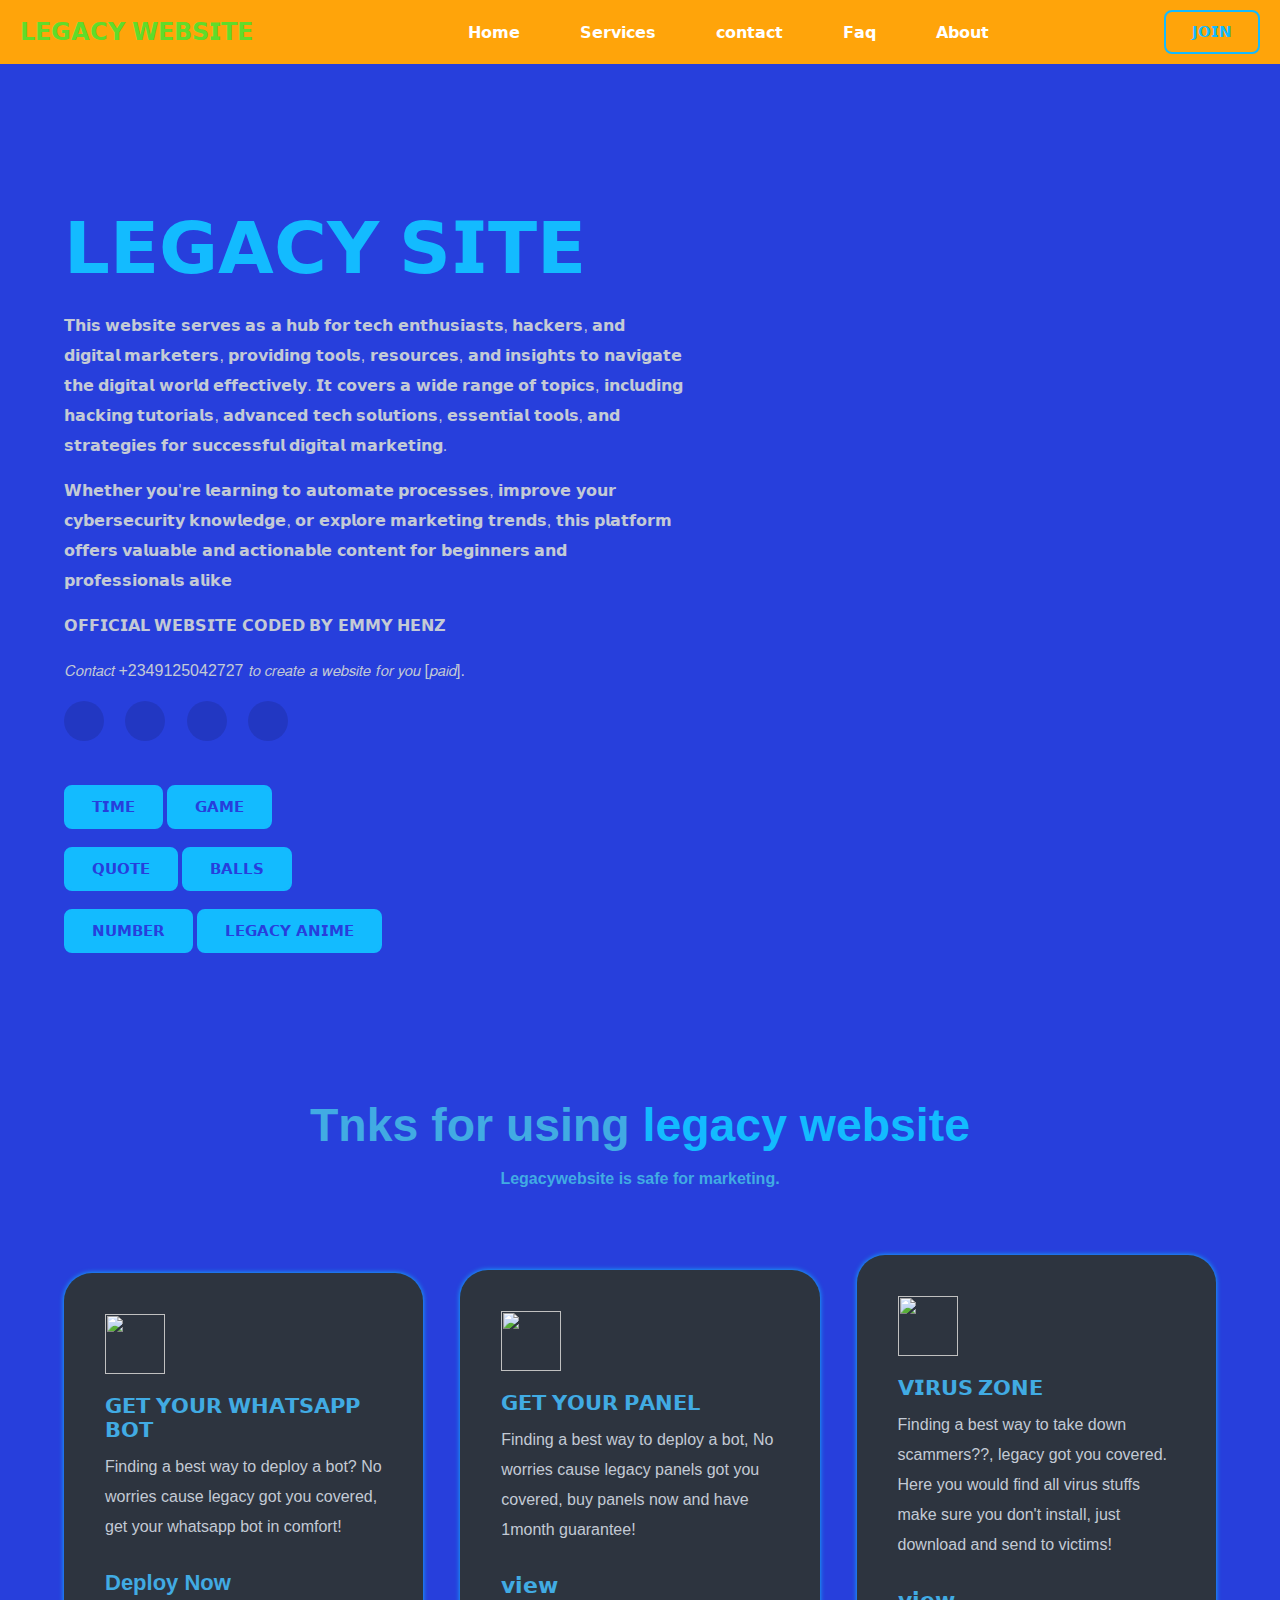
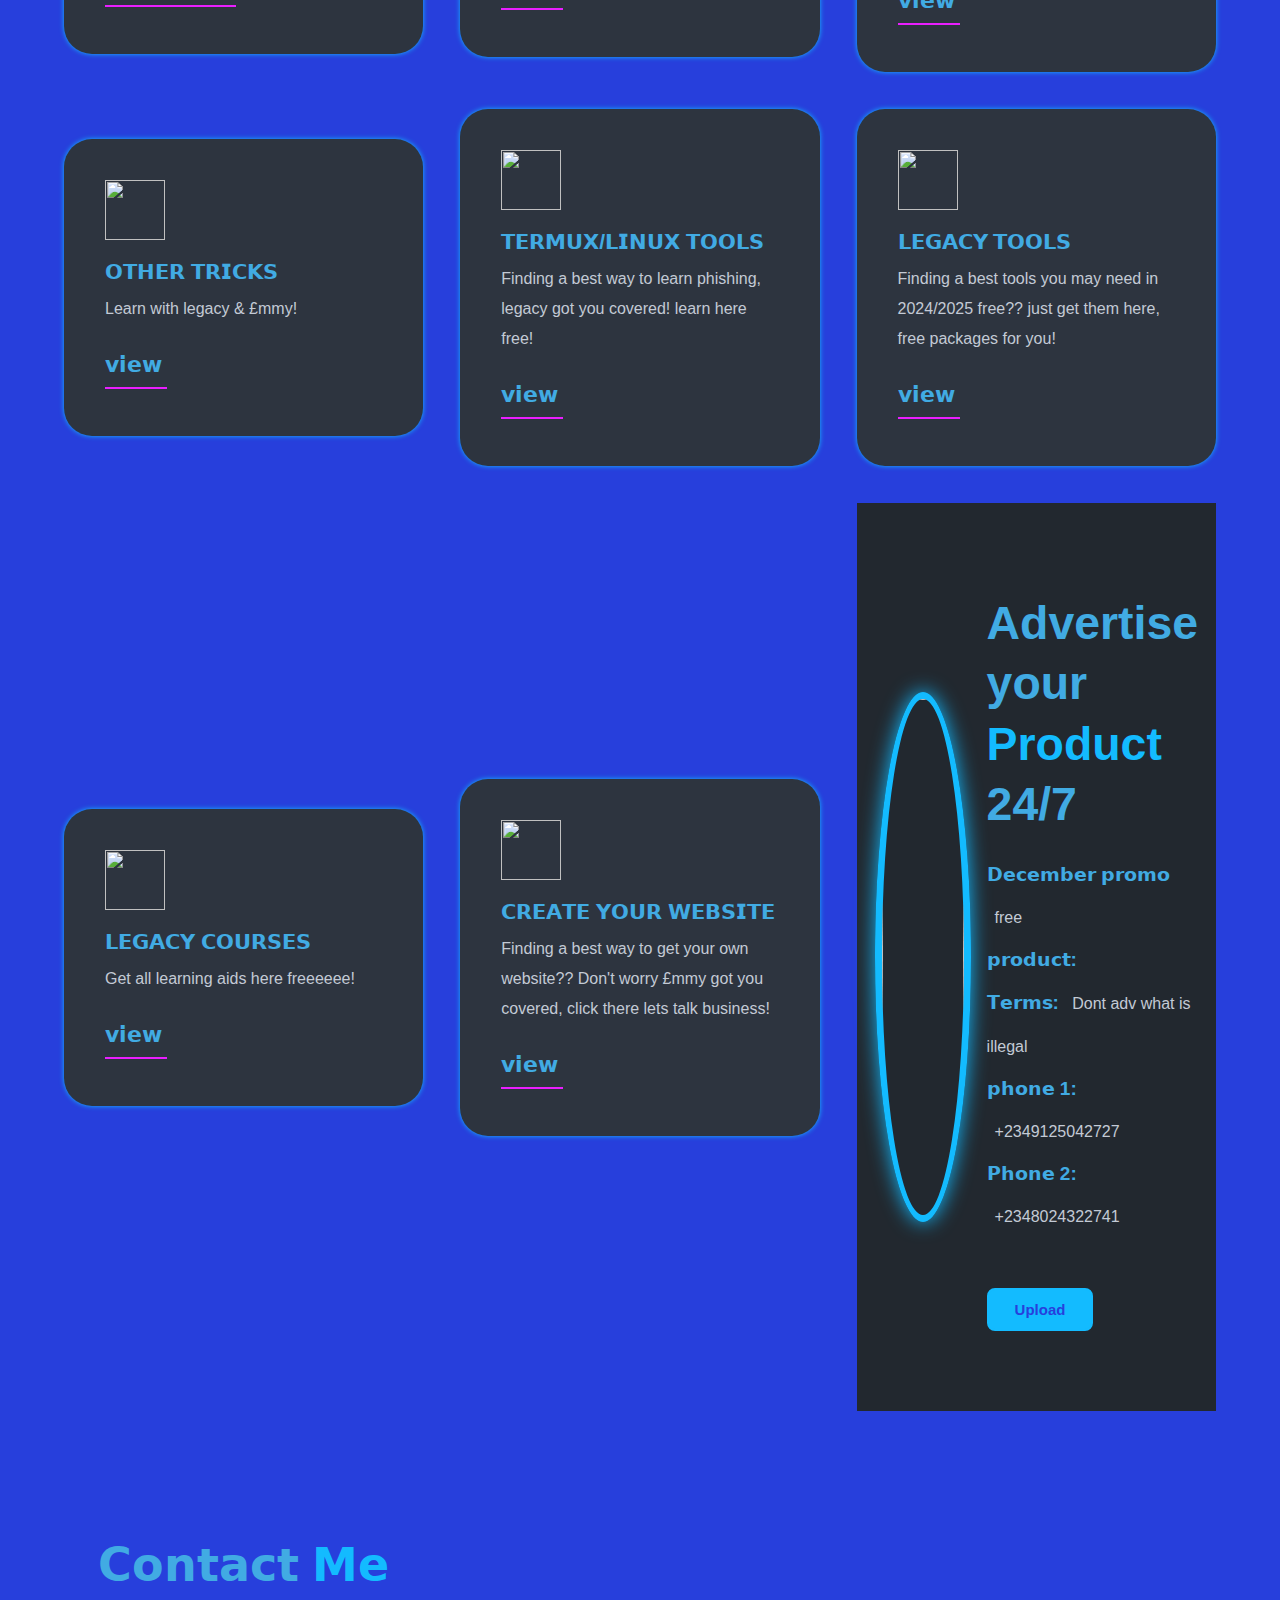
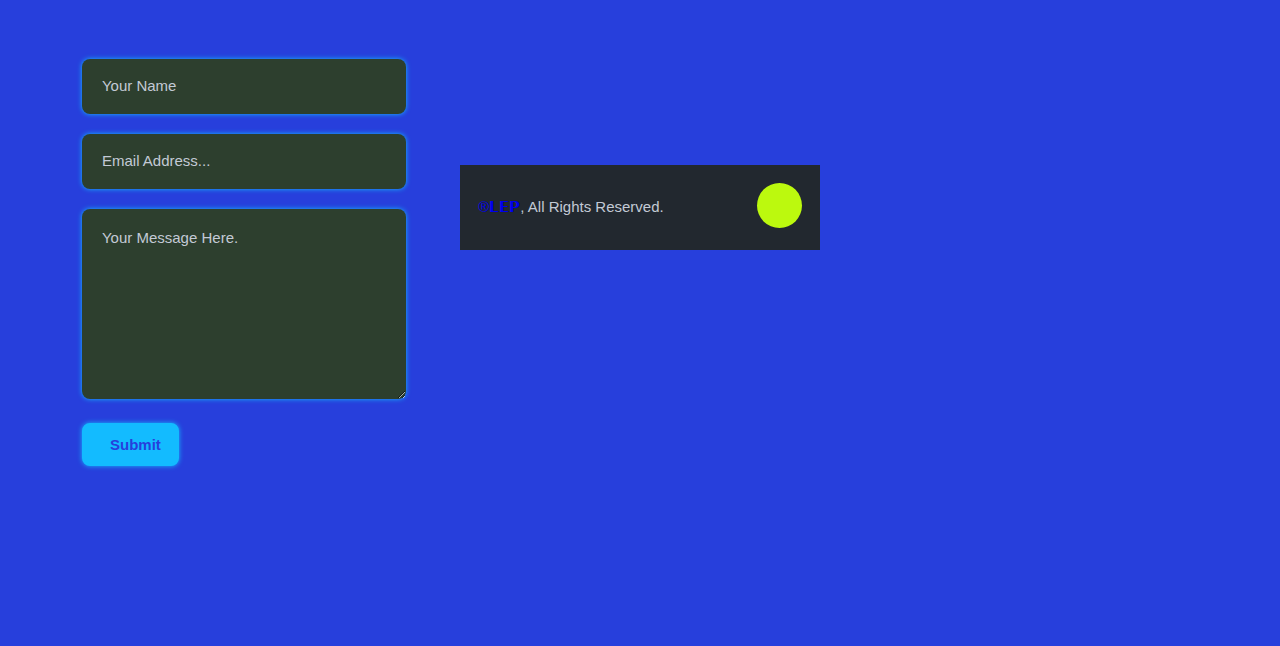
==== index.html @ 0aeed0f8 "Update index.html" ====
<!DOCTYPE html>
<html oncontextmenu="return false" onselectstart="return false" ondragstart="return false" lang="en">

<!-- Mirrored from / by HTTrack Website Copier/3.x [XR&CO'2017], Mon, 16 Dec 2024 23:28:01 GMT -->
<!-- Added by HTTrack --><meta http-equiv="content-type" content="text/html;charset=utf-8" /><!-- /Added by HTTrack -->
<head>
    <meta charset="UTF-8">
    <meta name="viewport" content="width=device-width, initial-scale=1.0">
    <title>𝗟𝗘𝗚𝗔𝗖𝗬 𝗪𝗘𝗕𝗦𝗜𝗧𝗘</title>
    <!-- #CSS -->
    <link rel="stylesheet" href="style.css">
    <!-- #box icon -->
    
  <link rel="stylesheet"
  href="https://legacy-website.onrender.com/unpkg.com/boxicons%402.1.4/css/boxicons.min.css">
  <!--remox icon-->
  <link href="https://legacy-website.onrender.com/cdn.jsdelivr.net/npm/remixicon%403.5.0/fonts/remixicon.css" rel="stylesheet">
  <link rel="stylesheet" href="https://legacy-website.onrender.com/unpkg.com/aos%403.0.0-beta.6/dist/aos.css" />
</head>
<body>
    

<header>
  <a href="https://i.ibb.co/59Fwkkt/file-Wqd-Ef-QUw-Spru-T7-DMSq-Auar-1.webp" class="logo">𝗟𝗘𝗚𝗔𝗖𝗬 𝗪𝗘𝗕𝗦𝗜𝗧𝗘</a>
  <div class="bx bx-menu" id="menu-icon"></div>
  <ul class="navlist">
    <li><a href="index.html#home">𝗛𝗼𝗺𝗲</a></li>
    <li><a href="index.html#" target="_blank">𝗦𝗲𝗿𝘃𝗶𝗰𝗲𝘀</a></li>
    <li><a href="index.html#">𝗰𝗼𝗻𝘁𝗮𝗰𝘁</a></li>
    <li><a href="index.html#">𝗙𝗮𝗾</a></li>
     <li><a href="index.html#">𝗔𝗯𝗼𝘂𝘁</a></li>

  </ul>
<div class="top-btnn">
  <a href="https://whatsapp.com/channel/0029VaJeWgSDjiOWIuCemq15" class="h-btn">𝗝𝗢𝗜𝗡</a>
</div>

</header>
<br>
<br>
<br>
<section class="hero" id="home">
<div class="main-content" data-aos="fade-in">
  <h4>𝗟𝗘𝗚𝗔𝗖𝗬 𝗪𝗘𝗕𝗦𝗜𝗧𝗘</h4>
  <br>
  <br>
  <br>
  <br>
  <br>
  <br>
  <br>
  <br>
  <br>
  <br>
  <h1> <span>𝗟𝗘𝗚𝗔𝗖𝗬 𝗦𝗜𝗧𝗘</span></h1>
  <p>𝗧𝗵𝗶𝘀 𝘄𝗲𝗯𝘀𝗶𝘁𝗲 𝘀𝗲𝗿𝘃𝗲𝘀 𝗮𝘀 𝗮 𝗵𝘂𝗯 𝗳𝗼𝗿 𝘁𝗲𝗰𝗵 𝗲𝗻𝘁𝗵𝘂𝘀𝗶𝗮𝘀𝘁𝘀, 𝗵𝗮𝗰𝗸𝗲𝗿𝘀, 𝗮𝗻𝗱 𝗱𝗶𝗴𝗶𝘁𝗮𝗹 𝗺𝗮𝗿𝗸𝗲𝘁𝗲𝗿𝘀, 𝗽𝗿𝗼𝘃𝗶𝗱𝗶𝗻𝗴 𝘁𝗼𝗼𝗹𝘀, 𝗿𝗲𝘀𝗼𝘂𝗿𝗰𝗲𝘀, 𝗮𝗻𝗱 𝗶𝗻𝘀𝗶𝗴𝗵𝘁𝘀 𝘁𝗼 𝗻𝗮𝘃𝗶𝗴𝗮𝘁𝗲 𝘁𝗵𝗲 𝗱𝗶𝗴𝗶𝘁𝗮𝗹 𝘄𝗼𝗿𝗹𝗱 𝗲𝗳𝗳𝗲𝗰𝘁𝗶𝘃𝗲𝗹𝘆. 𝗜𝘁 𝗰𝗼𝘃𝗲𝗿𝘀 𝗮 𝘄𝗶𝗱𝗲 𝗿𝗮𝗻𝗴𝗲 𝗼𝗳 𝘁𝗼𝗽𝗶𝗰𝘀, 𝗶𝗻𝗰𝗹𝘂𝗱𝗶𝗻𝗴 𝗵𝗮𝗰𝗸𝗶𝗻𝗴 𝘁𝘂𝘁𝗼𝗿𝗶𝗮𝗹𝘀, 𝗮𝗱𝘃𝗮𝗻𝗰𝗲𝗱 𝘁𝗲𝗰𝗵 𝘀𝗼𝗹𝘂𝘁𝗶𝗼𝗻𝘀, 𝗲𝘀𝘀𝗲𝗻𝘁𝗶𝗮𝗹 𝘁𝗼𝗼𝗹𝘀, 𝗮𝗻𝗱 𝘀𝘁𝗿𝗮𝘁𝗲𝗴𝗶𝗲𝘀 𝗳𝗼𝗿 𝘀𝘂𝗰𝗰𝗲𝘀𝘀𝗳𝘂𝗹 𝗱𝗶𝗴𝗶𝘁𝗮𝗹 𝗺𝗮𝗿𝗸𝗲𝘁𝗶𝗻𝗴.</p>
  <p>𝗪𝗵𝗲𝘁𝗵𝗲𝗿 𝘆𝗼𝘂'𝗿𝗲 𝗹𝗲𝗮𝗿𝗻𝗶𝗻𝗴 𝘁𝗼 𝗮𝘂𝘁𝗼𝗺𝗮𝘁𝗲 𝗽𝗿𝗼𝗰𝗲𝘀𝘀𝗲𝘀, 𝗶𝗺𝗽𝗿𝗼𝘃𝗲 𝘆𝗼𝘂𝗿 𝗰𝘆𝗯𝗲𝗿𝘀𝗲𝗰𝘂𝗿𝗶𝘁𝘆 𝗸𝗻𝗼𝘄𝗹𝗲𝗱𝗴𝗲, 𝗼𝗿 𝗲𝘅𝗽𝗹𝗼𝗿𝗲 𝗺𝗮𝗿𝗸𝗲𝘁𝗶𝗻𝗴 𝘁𝗿𝗲𝗻𝗱𝘀, 𝘁𝗵𝗶𝘀 𝗽𝗹𝗮𝘁𝗳𝗼𝗿𝗺 𝗼𝗳𝗳𝗲𝗿𝘀 𝘃𝗮𝗹𝘂𝗮𝗯𝗹𝗲 𝗮𝗻𝗱 𝗮𝗰𝘁𝗶𝗼𝗻𝗮𝗯𝗹𝗲 𝗰𝗼𝗻𝘁𝗲𝗻𝘁 𝗳𝗼𝗿 𝗯𝗲𝗴𝗶𝗻𝗻𝗲𝗿𝘀 𝗮𝗻𝗱 𝗽𝗿𝗼𝗳𝗲𝘀𝘀𝗶𝗼𝗻𝗮𝗹𝘀 𝗮𝗹𝗶𝗸𝗲</b> </p>
  <p>𝗢𝗙𝗙𝗜𝗖𝗜𝗔𝗟 𝗪𝗘𝗕𝗦𝗜𝗧𝗘<b> 𝗖𝗢𝗗𝗘𝗗 𝗕𝗬</b> 𝗘𝗠𝗠𝗬 𝗛𝗘𝗡𝗭</p>
  <p>𝘊𝘰𝘯𝘵𝘢𝘤𝘵 +2349125042727 𝘵𝘰 𝘤𝘳𝘦𝘢𝘵𝘦 𝘢 𝘸𝘦𝘣𝘴𝘪𝘵𝘦 𝘧𝘰𝘳 𝘺𝘰𝘶 [𝘱𝘢𝘪𝘥].</p>
<div class="social">
  <a href="https://whatsapp.com/channel/0029VangYOt96H4JhFarL10C" target="_blank"><i class="ri-facebook-fill"></i></a>
  <a href="https://whatsapp.com/channel/0029VaJeWgSDjiOWIuCemq15" target="_blank"><i class="ri-instagram-fill"></i></a>
  <a href="https://wa.me/+2348024322741?text=*𝘏𝘌𝘓𝘓𝘖+𝘔𝘙+𝘓𝘌𝘎𝘈𝘊𝘠...%f0%9f%ab%a1%f0%9f%92%97*" target="_blank"><i class="ri-whatsapp-fill"></i></a>
  <a href="https://whatsapp.com/channel/0029VaJeWgSDjiOWIuCemq15" target="_blank"><i class="ri-youtube-fill"></i></a>
</div>
<div class="main-btn">
  <a href="clock.html" class="btn" target="_blank">𝗧𝗜𝗠𝗘</a>   
<a href="ttt.html" class="btn" target="_blank">𝗚𝗔𝗠𝗘</a>

</div>
<br>
<div class="main-btn">
  <a href="quote.html" class="btn" target="_blank">𝗤𝗨𝗢𝗧𝗘</a>   
<a href="Balls.html" class="btn" target="_blank">𝗕𝗔𝗟𝗟𝗦</a>

</div>
<br>
<div class="main-btn">
  <a href="number.html" class="btn" target="_blank">𝗡𝗨𝗠𝗕𝗘𝗥</a> 
  <a href="haki.html" class="btn" target="_blank">𝗟𝗘𝗚𝗔𝗖𝗬 𝗔𝗡𝗜𝗠𝗘</a>

</div>
</section>

   <br>
   <br>
   <br>
   <br>
   <br>
   <br>
   <br>
   <br>

<section class="services" id="services">
  <div class="center-text" data-aos="fade-down">
    <h2>Tnks for using <span>legacy website</span> </h2>
    <br>
    <h4>Legacy<b>website</b> is safe for marketing.</h4>
    <h4> </h4>
  </div>
  <div class="services-content" data-aos="zoom-in-up">

    <div class="box">

      <img src="https://i.ibb.co/GtJ5jps/file-VCcj-TQbh-VF9-F5saoe-TXF3-L.webp" alt="">
      <h3>𝗚𝗘𝗧 𝗬𝗢𝗨𝗥 𝗪𝗛𝗔𝗧𝗦𝗔𝗣𝗣 𝗕𝗢𝗧</h3>
      <p>Finding a best way to deploy a bot? No worries cause legacy got you covered, get your whatsapp bot in comfort!</p>
     <a href="https://get-your-bot.vercel.app/"_blank">Deploy Now
 <i class="ri-arrow-right-line"></i>
</a>
    </div>
   
   <div class="box">
     
    <img src="https://i.ibb.co/GtJ5jps/file-VCcj-TQbh-VF9-F5saoe-TXF3-L.webp" alt="">
      <h3>𝗚𝗘𝗧 𝗬𝗢𝗨𝗥 𝗣𝗔𝗡𝗘𝗟</h3>
      <p>Finding a best way to deploy a bot, No worries cause legacy panels got you covered, buy panels now and have 1month guarantee!</p>
     <a href="https://wa.me/2348024322741" target="_blank">𝘃𝗶𝗲𝘄
 <i class="ri-arrow-right-line"></i>
</a>
    </div>
    
       <div class="box">
     
    <img src="https://i.ibb.co/GtJ5jps/file-VCcj-TQbh-VF9-F5saoe-TXF3-L.webp" alt="">
      <h3>𝗩𝗜𝗥𝗨𝗦 𝗭𝗢𝗡𝗘</h3>
      <p>Finding a best way to take down scammers??, legacy got you covered. Here you would find all virus stuffs make sure you don't install, just download and send to victims!</p>
     <a href="virus/x.html" target="_blank">𝘃𝗶𝗲𝘄
 <i class="ri-arrow-right-line"></i>
</a>
    </div>
    
       <div class="box">
     
    <img src="https://i.ibb.co/GtJ5jps/file-VCcj-TQbh-VF9-F5saoe-TXF3-L.webp" alt="">
      <h3>𝗢𝗧𝗛𝗘𝗥 𝗧𝗥𝗜𝗖𝗞𝗦</h3>
      <p>Learn with legacy & £mmy!</p>
     <a href="tricks/index.html" target="_blank">𝘃𝗶𝗲𝘄
 <i class="ri-arrow-right-line"></i>
</a>
    </div>
    
       <div class="box">
     
    <img src="https://i.ibb.co/GtJ5jps/file-VCcj-TQbh-VF9-F5saoe-TXF3-L.webp" alt="">
      <h3>𝗧𝗘𝗥𝗠𝗨𝗫/𝗟𝗜𝗡𝗨𝗫 𝗧𝗢𝗢𝗟𝗦</h3>
      <p>Finding a best way to learn phishing, legacy got you covered! learn here free!</p>
     <a href="linux/file.html" target="_blank">𝘃𝗶𝗲𝘄
 <i class="ri-arrow-right-line"></i>
</a>
    </div>
    
   <div class="box">
     
     <img src="https://i.ibb.co/GtJ5jps/file-VCcj-TQbh-VF9-F5saoe-TXF3-L.webp" alt="">
      <h3>𝗟𝗘𝗚𝗔𝗖𝗬 𝗧𝗢𝗢𝗟𝗦</h3>
      <p>Finding a best tools you may need in 2024/2025 free?? just get them here, free packages for you!</p>
     <a href="prem/index.html" target="_blank">𝘃𝗶𝗲𝘄
 <i class="ri-arrow-right-line"></i>
</a>
    </div>
    
    <div class="box">
      
      <img src="https://i.ibb.co/GtJ5jps/file-VCcj-TQbh-VF9-F5saoe-TXF3-L.webp" alt="">
      <h3>𝗟𝗘𝗚𝗔𝗖𝗬 𝗖𝗢𝗨𝗥𝗦𝗘𝗦</h3>
      <p>Get all learning aids here freeeeee!</p>
     <a href="https://course-eal6.onrender.com" target="_blank">𝘃𝗶𝗲𝘄
 <i class="ri-arrow-right-line"></i>
</a>
    </div>
    
       <div class="box">
     
    <img src="https://i.ibb.co/GtJ5jps/file-VCcj-TQbh-VF9-F5saoe-TXF3-L.webp" alt="">
      <h3>𝗖𝗥𝗘𝗔𝗧𝗘 𝗬𝗢𝗨𝗥 𝗪𝗘𝗕𝗦𝗜𝗧𝗘</h3>
      <p>Finding a best way to get your own website?? Don't worry £mmy got you covered, click there lets talk business!</p>
     <a href="https://wa.me/2349125042727" target="_blank">𝘃𝗶𝗲𝘄
 <i class="ri-arrow-right-line"></i>
</a>
    </div>
<section class="about" id="about">
  <div class="about-img" data-aos="zoom-in-down">
    <img src="https://i.ibb.co/59Fwkkt/file-Wqd-Ef-QUw-Spru-T7-DMSq-Auar-1.webp" >
  </div>
<div class="about-text" data-aos="zoom-in-up">
  <h2>Advertise your <span>Product</span><br>
  24/7 </h2>
  <div class="exp-area">
    <p class="exp">
      𝗗𝗲𝗰𝗲𝗺𝗯𝗲𝗿 𝗽𝗿𝗼𝗺𝗼 
      <span>free</span>
    </p>
    
    <p class="exp">
      𝗽𝗿𝗼𝗱𝘂𝗰𝘁:
      <span></span>
    </p>
    <p class="exp">
      𝗧𝗲𝗿𝗺𝘀: 
      <span>Dont adv what is illegal</span>
    </p>
    
    <p class="exp">
      𝗽𝗵𝗼𝗻𝗲 1: 
      <span>+2349125042727</span>
    </p>
    
    <p class="exp">
      𝗣𝗵𝗼𝗻𝗲 2: 
      <span>+2348024322741</span>
    </p>
  </div>
  <a href="https://henz-digital-service.onrender.com/" class="btn" target="_blank">Upload</a>
</div>

</section>

<section class="contact" id="contact">
  <div class="center-text" data-aos="fade-down">
    <h2>𝗖𝗼𝗻𝘁𝗮𝗰𝘁 <span>𝗠𝗲</span></h2>
  </div>
  <div class="contact-form" data-aos="zoom-in">
    <form action="https://wa.me/2348024322741">
      <input type="text" placeholder="Your Name" required>
      <input type="email" placeholder="Email Address..." required>
      <textarea name="" id="" cols="30" rows="10" placeholder="Your Message Here." required></textarea>
      <input type="submit" value="Submit" class="send-btn">
    </form>
  </div>
</section>

<div class="footer">
  <div class="copyright">
    <p><a href="https://whatsapp.com/channel/0029VangYOt96H4JhFarL10C" target="_blank">®𝗟𝗘𝗣</a>, All Rights Reserved.</p>
  </div>
  <a href="index.html#home" class="scroll-top">
    <i class="ri-arrow-up-s-fill"></i>
  </a>
</div>
	   <script>
 document.onkeydown = function(e) {
        if (e.ctrlKey && 
            (e.keyCode === 67 ||
            e.keyCode === 97 ||
            e.keyCode === 65 ||
             e.keyCode === 99 || 
             e.keyCode === 86 || 
             e.keyCode === 86 || 
             e.keyCode === 85 ||
             e.keyCode === 105 ||
             e.keyCode === 73 ||
             e.keyCode === 117)) {
            alert('Not Allowed!');
            return false;
        } else {
            return true;
        }
};
    </script>
<script src="script.js"></script>
  
<script src="https://legacy-website.onrender.com/unpkg.com/aos%40next/dist/aos.js"></script>
<script>
  AOS.init({
offset:300,
duration:1400,
  });
</script>

</body>
	    
<!-- Mirrored from mr-rashmika-official-web.vercel.app/ by HTTrack Website Copier/3.x [XR&CO'2017], Mon, 16 Dec 2024 23:44:33 GMT -->
</html>
---- style.css ----
* {
    margin: 0;
    padding: 0;
    box-sizing: border-box;
    font-family: 'Inter',sans-serif;
    text-decoration: none;
    list-style: none;
    scroll-behavior: smooth;
}
:root {
--text-color:#41ABE3;
--bg-color:#273FDC;
--second-bg-color:#22282f;
--main-color:#13bbff;
--other-color:#C3CAD5;

--h1-font:4.5rem;
--h2-font:2.9rem;
--p-font:1rem;
}
body {
    color: var(--text-color);
    background: var(--bg-color);
}
header {
    position: fixed;
    width: 100%;
    top: 0;
    right: 0;
    z-index: 1000;
    display: flex;
    align-items: center;
    justify-content: space-between;
    padding: 40px 16%;
    background: transparent;
    transition: all .50s ease;
}
.logo {
    font-size: 36px;
    color: var(--text-color);
    font-weight: 600;
}
span {
    color: var(--main-color);
}
.navlist {
    display: flex;
}
.navlist a {
    font-size: var(--p-font);
    font-weight: 500;
    color: var(--other-color);
    margin-left: 40px;
    transition: all .50s ease;
}
.navlist a:hover {
    color: var(--main-color);
    text-shadow: 3px 3px 20px var(--main-color), -2px 1px 30px var(--text-color);
}
#menu-icon {
    font-size: 35px;
    z-index: 10001;
cursor: pointer;
display: none;
}
.h-btn {
    display: inline-block;
    padding: 11px 26px;
    background:transparent ;
    color: var(--main-color);
    border: 2px solid var(--main-color);
    border-radius: 8px;
    font-size: 15px;
    font-weight: 600;
    transition: all .50s ease;
}
.h-btn:hover {
    background: var(--main-color);
    color: var(--bg-color);
    box-shadow: 0 0 20px var(--main-color);
    transform: scale(1.1);
}
section {
    padding: 110px 16% 90px;
}

.hero {
    height: 100vh;
    width: 100%;
    background: url(https://legacy-website.onrender.com/img/background.png);
    background-position: top right;
    background-size: cover;
    display: flex;
    align-items: center;
    justify-content: flex-start;
}
.main-content h4 {

    font-size: 1.6rem;
}
.main-content h1 {
    font-size: var(--h1-font);
    font-weight: 900;
    margin: 20px 0px 20px;
    line-height: 1.2;
}
.main-content p {
    font-size: var(--p-font);
    font-weight: 400;
    width: 620px;
    max-width: 100%;
    color: var(--other-color);line-height: 30px;
    margin-bottom: 15px;

}
.social {
    margin-bottom: 40px;
}
.social i {
    display: inline-flex;
    align-items: center;
    justify-content: center;
    width: 40px;
    height: 40px;
    color: var(--main-color);
    border-radius: 50%;
    backdrop-filter: brightness(88%);
    font-size: 20px;
    margin-right: 17px;
    box-shadow: 0 0 20px transparent;
    cursor: pointer;
    transition: all .50s ease;
}
.social i:hover {
    transform: scale(1.1);
    box-shadow: 0 0 20px var(--main-color);
}
.btn {
    display: inline-block;
    padding: 11px 26px;
    background:var(--main-color) ;
    color: var(--bg-color);
    border: 2px solid var(--main-color);
    border-radius: 8px;
    font-size: 15px;
    font-weight: 600;
    transition: all .50s ease;
}
.btn:hover {
    background: transparent;
    color: var(--main-color);
    box-shadow: 0 0 20px var(--main-color);
}
.btn2 {
    background: transparent;
    color: var(--main-color);
    border: 2px solid var(--main-color);
    margin-left: 15px;
    transition: all .50s ease;
}
.btn2:hover {
    background: var(--main-color);
    color: var(--bg-color);
}
header.sticky {
    background: var(--bg-color);
    box-shadow: 0 .1rem 1rem rgba(0,0,0,.2);
    padding: 16px 16%;
}
.about {
    background: var(--second-bg-color);
    display: grid;
    grid-template-columns: repeat(2,1fr);
    align-items: center;
    gap: 1rem;
}
.about-img img {
    width: 100%;
    height: 530px;
    max-width: 530px;
    border-radius: 50%;
    object-fit: cover;
    border: 7px solid var(--main-color);
    box-shadow: 0 0 20px var(--main-color);
}
.about-text h2 {
    font-size: var(--h2-font);
    line-height: 1.3;
    margin-bottom: 20px;
}
.exp-area {
    margin-bottom: 50px;
}
.exp-area p {
    color: var(--text-color);
    font-weight: 600;
    font-size: 19px;

    line-height: 42px;
}
.exp-area p span {
    color: var(--other-color);
    font-size: var(--p-font);
    font-weight:400 ;
    margin-left: 8px ;
}
.center-text {
    text-align: center;
}
.center-text h2 {
    font-size: var(--h2-font);
}
.services-content {
    display: grid;
    grid-template-columns: repeat(auto-fit,minmax(300px,auto));
    align-items: center;
    gap: 2.3rem;
    margin-top: 4.2rem;
}
.box {
    padding: 80px 40px 66px;
    background: #2d343f;
    border-radius: 28px;
    border: 1px solid transparent;
    box-shadow:  0 0 5px var(--main-color);
    transition: all .50s ease;
    cursor: pointer;
}
.box img {
    margin-bottom: 20px;
}
.box h3 {
    font-size: 30px;
    font-weight: 700;
    margin-bottom: 10px;
}
.box p {
    font-size: var(--p-font);
    font-weight: 400;
    color: var(--other-color);
    line-height: 30px;
    margin-bottom: 20px;
}
.box a {
    display: inline-block;
    font-size: 22px;
    line-height: 1.273em;
    font-weight: 700;
    padding: 7px 0;
    color: var(--text-color);
    border-bottom: 2px solid #E91FFF;
    transition:  all .50s ease;
}
.box i {
    vertical-align: middle;
    font-size: 25px;
    color: var(--main-color);
    margin-left: 5px;
}
.box a:hover {
    border-bottom: 2px solid var(--main-color);
}
.box:hover {
    border: 1px solid var(--main-color);
    transform: translateY(-5px) scale(1.03);
}
.portfolio {
    background: var(--second-bg-color);
}
.Portfolio-content {
    display: grid;
    grid-template-columns: repeat(auto-fit,minmax(350px,auto));
    align-items: center;
    gap: 2.3rem;
    margin-top: 4.2rem;
}
.row img {
    height: auto;
    width: 100%;
    border-radius: 28px;
    margin-bottom: 1.4rem;
}
.row {
    background: #2d343f;
    border-radius: 28px;
    border: 1px solid transparent;
    box-shadow: 0 0 5px var(--main-color);
    padding: 20px;
    transition: all .50s ease;
}
.main-row {
    display: flex;
    align-items: center;
    justify-content: space-between;
    margin-bottom: .5rem;
}
.row h5 {
    font-size: 20px;
    font-weight: 600;
    color: var(--other-color);
}
.row i {
    display: inline-flex;
    align-items: center;
    justify-content: center;
    width: 55px;
    height: 55px;
    font-size: 27px;
    border-radius: 50%;
    color: var(--text-color);
    background: #2EE407;
    
}
.row h4 {
    font-size: 25px;
    font-weight: 700;
    margin-bottom:10px 
    ;
    line-height: 1.4;
}
.row:hover {
    border: 1px solid var(--main-color);
    transform: translateY(-5px) scale(1.03);
    cursor: pointer;
}
.contact-form {
    display: flex;
    align-items: center;
    justify-content: center;
    margin-top: 4.2rem;
}
.contact-form form {
    position: relative;
    width: 600px;
}
form input,
form textarea {
    width: 100%;
    padding: 20px;
    border: none;
    outline: none;
    box-shadow: 0 0 5px var(--main-color);
    background: #2D3F2E;
    color: var(--text-color);
    margin-bottom: 20px;
    border-radius: 8px;
}
form input::placeholder,
form textarea::placeholder{
    color: var(--other-color);
    font-size: 15px;
}
form .send-btn {
    display: inline-block;
    padding: 11px 26px;
    background: var(--main-color);
    color: var(--bg-color);
    border: 2px solid var(--main-color);
    border-radius: 8px;
    font-size: 15px;
    font-weight: 600;
    transition: all .50s ease;
    width: 30%;
}
form .send-btn:hover {
    background: transparent;
    color: var(--main-color);
    box-shadow: 0 0 20px var(--main-color);
    cursor: pointer;
}
.footer {
    padding: 22px 16%;
    background:var(--second-bg-color) ;
    display: flex;
    align-items: center;
    justify-content: space-between;
    gap: 2rem;
}
.copyright p{
font-size: 15px;
font-weight: 400;
color: var(--other-color);
}
.scroll-top i {
    display: inline-flex;
    align-items: center;
    justify-content: center;
    background: #BCF90E;
    width: 45px;
    height: 45px;border-radius: 50%;
    color: var(--text-color);
    font-size: 27px;
}
@media(max-width:1700px) {
    header {
        padding: 20px 8%;
    }
    header.sticky {
        padding: 14px 8%;
    }
    section{
        padding: 90px 8% 80px;
    }
    .footer {
        padding: 18px 8%;
    }
    .logo {
        font-size: 28px;
    }
}

@media(max-width:1380px) {
    header {
        padding: 20px 5%;
    }
    header.sticky {
        padding: 14px 5%;
    }
    section{
        padding: 90px 5% 80px;
    }
    .footer {
        padding: 18px 5%;
    }
    .hero {
        height: 90vh;
        background-position: center;
    }
}
@media (max-width:1290px){
    .box {
        padding: 40px 40px 46px;
    }
    .box img {
        width: 100%;
        height: 60px;
        max-width: 60px;
    }
    .box h3 {
        font-size: 21px;
    }
}

@media (max-width:1240px){
.about {
    grid-template-columns: 1fr;
    grid-area: 2rem;
    text-align: center;
}
.about-img img {
    text-align: center;
    width: 100%;
    height: 400px;
    max-width: 400px;
    border-radius: 50%;
    object-fit: cover;
    margin: 0 auto;
}
:root {
    --h1-font:4rem;
    --h2-font:2.2rem;
    --p-font:15px;
}
}

@media (max-width:950px){
    :root  {
        --h1-font:3.5rem;
    }
    .social {
        margin-bottom: 20px;
        
    }
    #menu-icon{
        display: block;
    }
    .navlist {
        position: absolute;
        top: 100%;
        right: -100%;
        width: 255px;
        min-height: 100vh;
        display: flex;
        flex-direction: column;
        background: var(--bg-color);
        transition: all .50s ease;
    }
    .navlist a {
        display: block;
        padding: 17px;
        font-size: 22px;
    }
    .navlist.active {
        right: 0;
    }
}
@media (max-width:680px) {
    .main-content p {
    width: 100%;
}
    
}

@media (max-width:470px) {
:root {
    --h1-font:3rem;
    --h2-font:2rem;
}
.about-img img {
    text-align: center;
    width: 100%;
    height: 300px;
    max-width: 300px;
    border-radius: 50%;
    object-fit: cover;
    margin: 0 auto;
}
}

.navlist {
    display: none;
}

.navlist.active {
    display: block;
}

/* Mobile Styling */
@media (max-width: 768px) {
    .navlist {
        position: absolute;
        top: 100%;
        right: 0;
        background: #6900DB;
        width: 200px;
        text-align: center;
    }
}

/* Hamburger Menu Styles */
.menu-container {
  position: relative;
}

.hamburger {
  display: inline-block;
  cursor: pointer;
}

.hamburger span {
  display: block;
  width: 30px;
  height: 3px;
  margin: 5px;
  background: #FFFA8C;
}

.menu {
  display: none;
  position: absolute;
  top: 50px;
  left: 0;
  background: #111111;
  width: 200px;
  z-index: 1000;
}

.menu ul {
  list-style: none;
  margin: 0;
  padding: 0;
}

.menu ul li {
  padding: 10px;
  text-align: center;
}

.menu ul li a {
  text-decoration: none;
  color: #fff;
  display: block;
}

.menu ul li:hover {
  background: #444;
}

/* General reset */
* {
  margin: 0;
  padding: 0;
  box-sizing: border-box;
  font-family: Arial, sans-serif;
  text-decoration: none;
}

header {
  display: flex;
  justify-content: space-between;
  align-items: center;
  padding: 10px 20px;
  background-color: #FFA40A;
  color: #B86A08;
}

.logo {
  font-size: 24px;
  font-weight: bold;
  color: #60DC2A;
}

.logo span {
  color: #FF5733;
}

.navlist {
  list-style: none;
  display: flex;
}

.navlist li {
  margin: 0 10px;
}

.navlist a {
  color: #fff;
  font-size: 16px;
  transition: color 0.3s;
}

.navlist a:hover {
  color: #ff5733;
}

/* Hamburger Icon */
#menu-icon {
  display: none;
  font-size: 28px;
  color: #FFFFFF;
  cursor: pointer;
}

/* Responsive Menu */
@media (max-width: 768px) {
  .navlist {
    display: none;
    flex-direction: column;
    background-color: #222222;
    position: absolute;
    top: 60px;
    left: 0;
    width: 100%;
    text-align: center;
    padding: 20px 0;
  }

  .navlist.active {
    display: flex;
  }

  #menu-icon {
    display: block;
  }
}
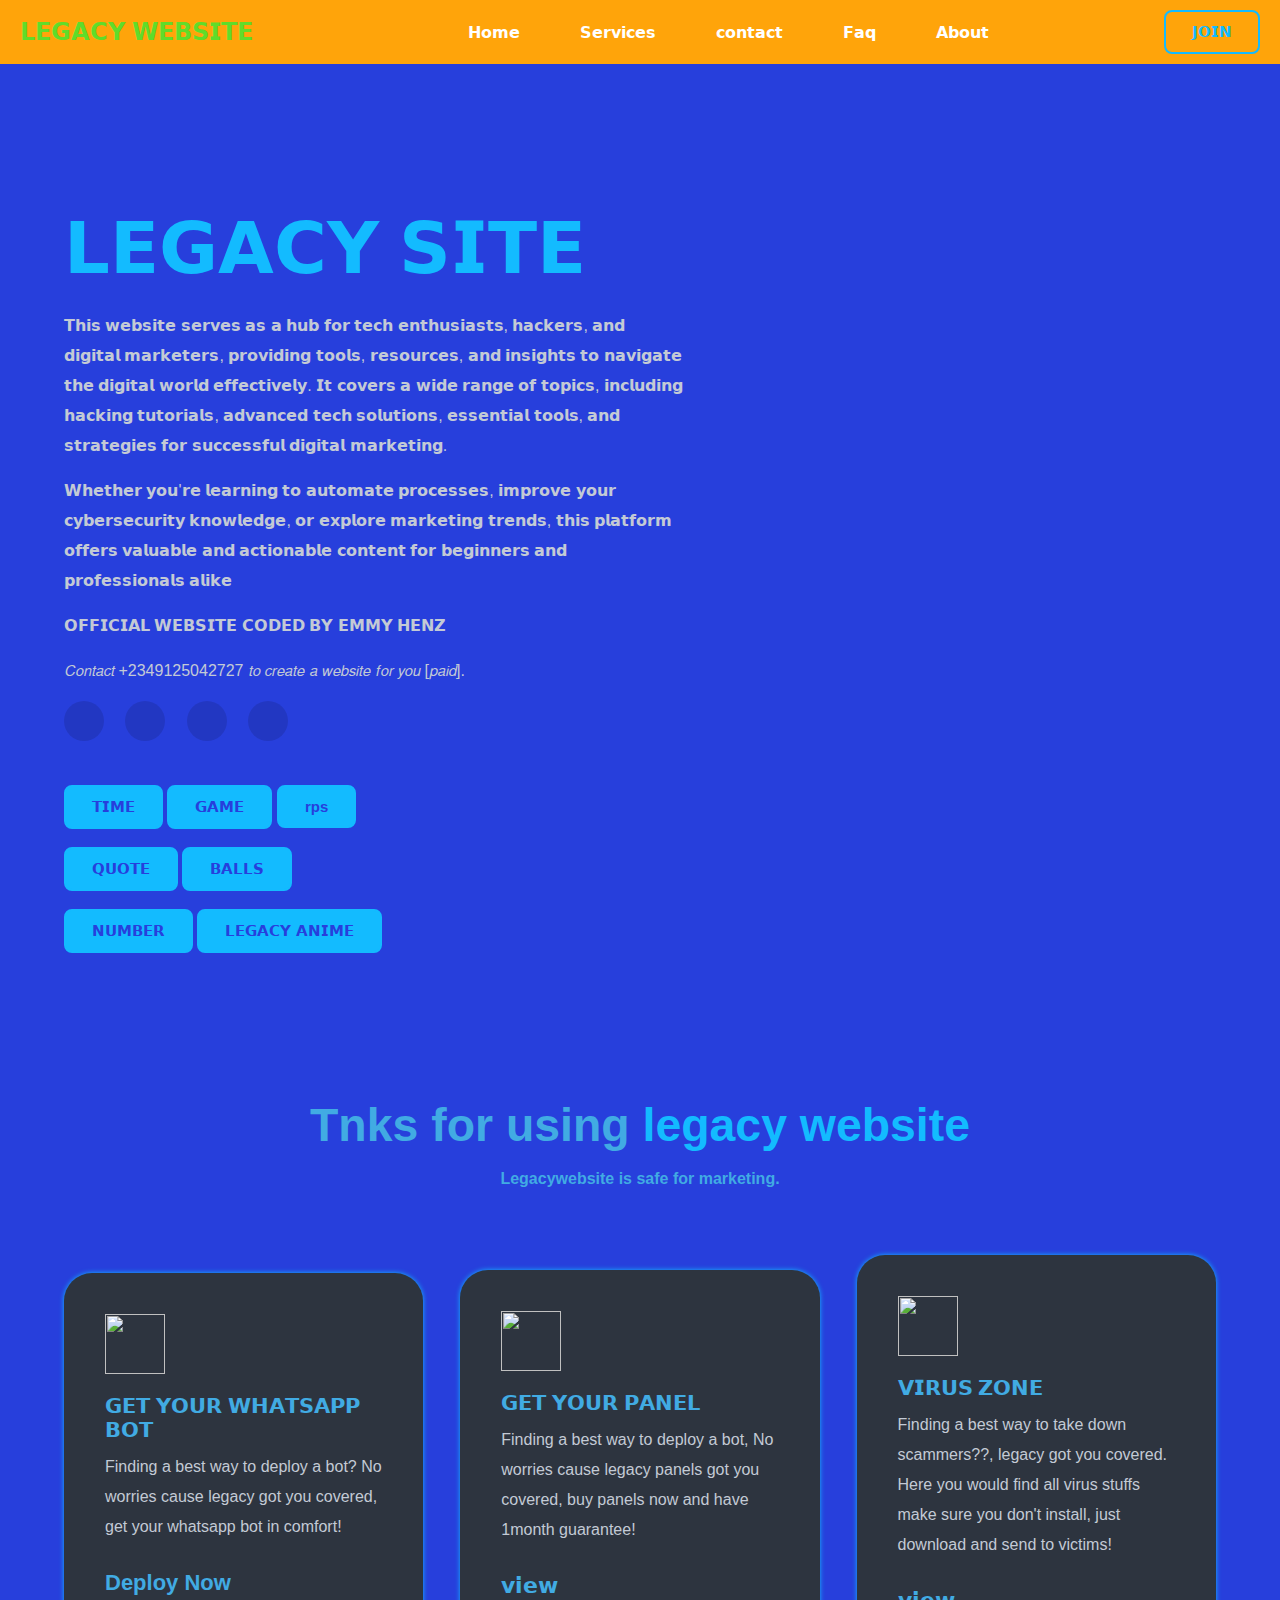
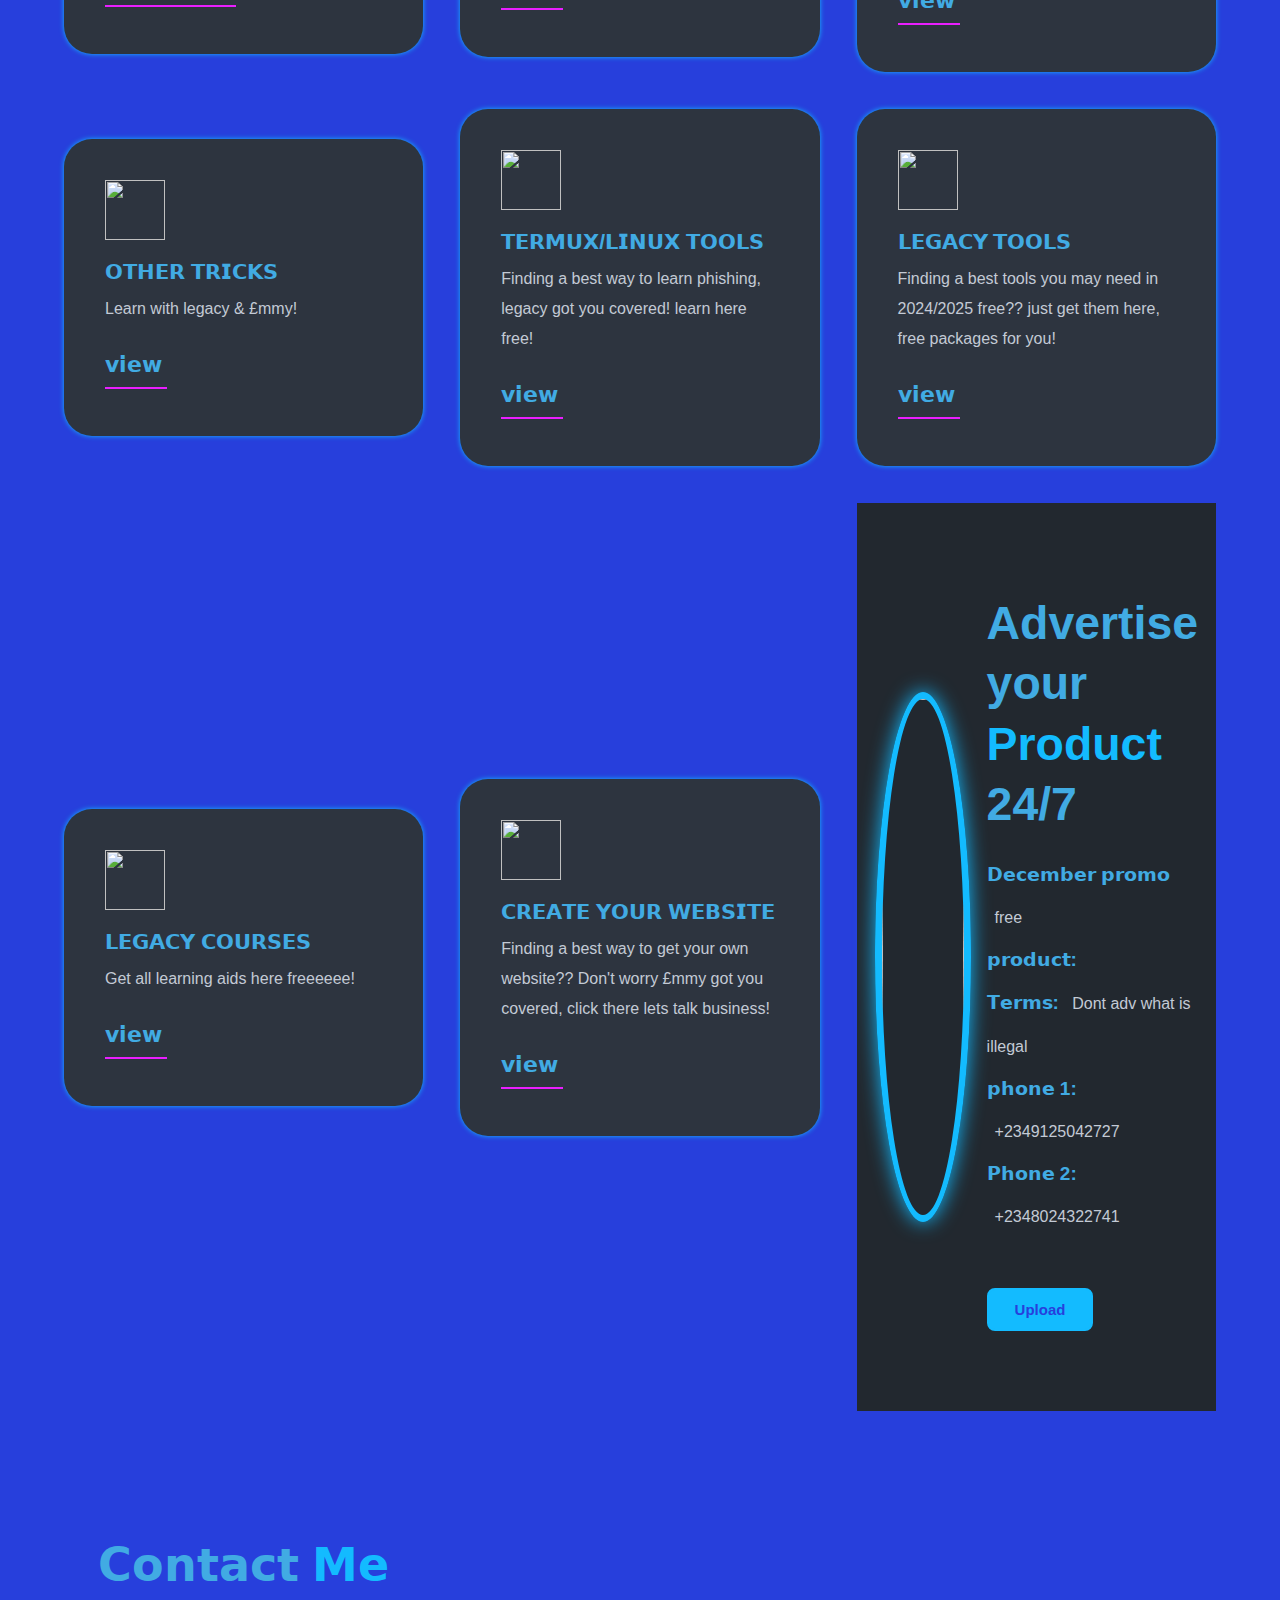
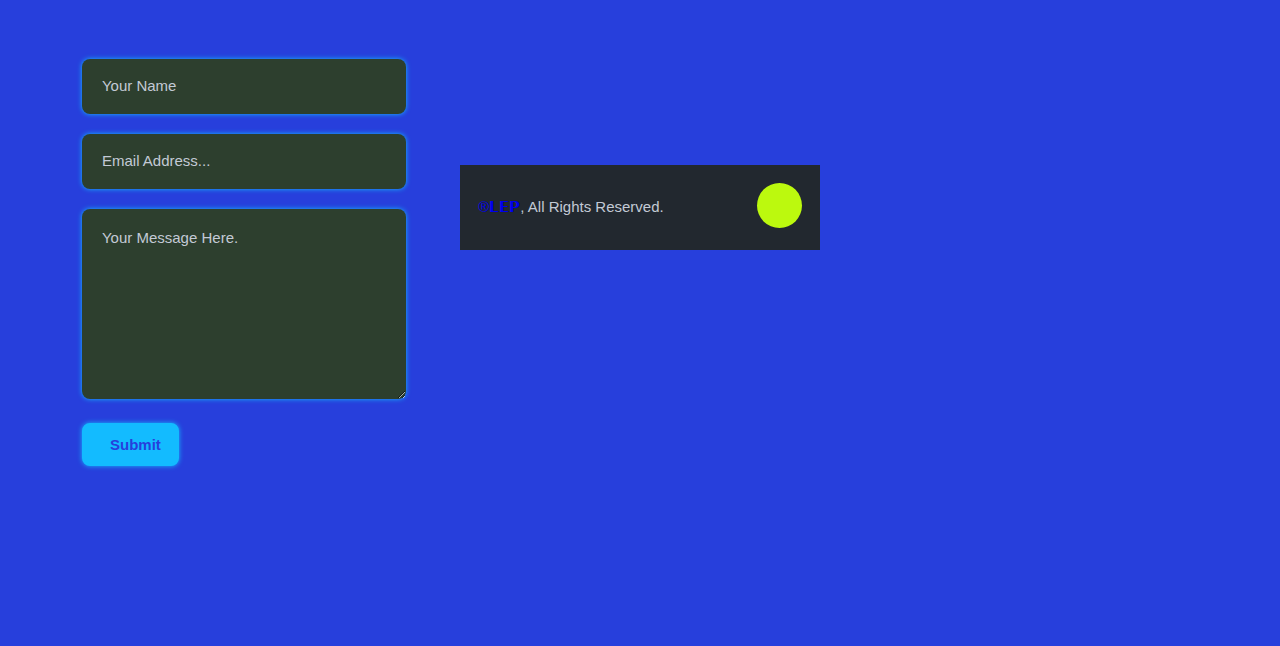
==== commit 27245b5f: "Update index.html" ====
--- a/index.html
+++ b/index.html
@@ -66,7 +66,7 @@
 <div class="main-btn">
   <a href="clock.html" class="btn" target="_blank">𝗧𝗜𝗠𝗘</a>   
 <a href="ttt.html" class="btn" target="_blank">𝗚𝗔𝗠𝗘</a>
-
+  <a href="rps.html" class="btn" target="_blank">rps</a>
 </div>
 <br>
 <div class="main-btn">
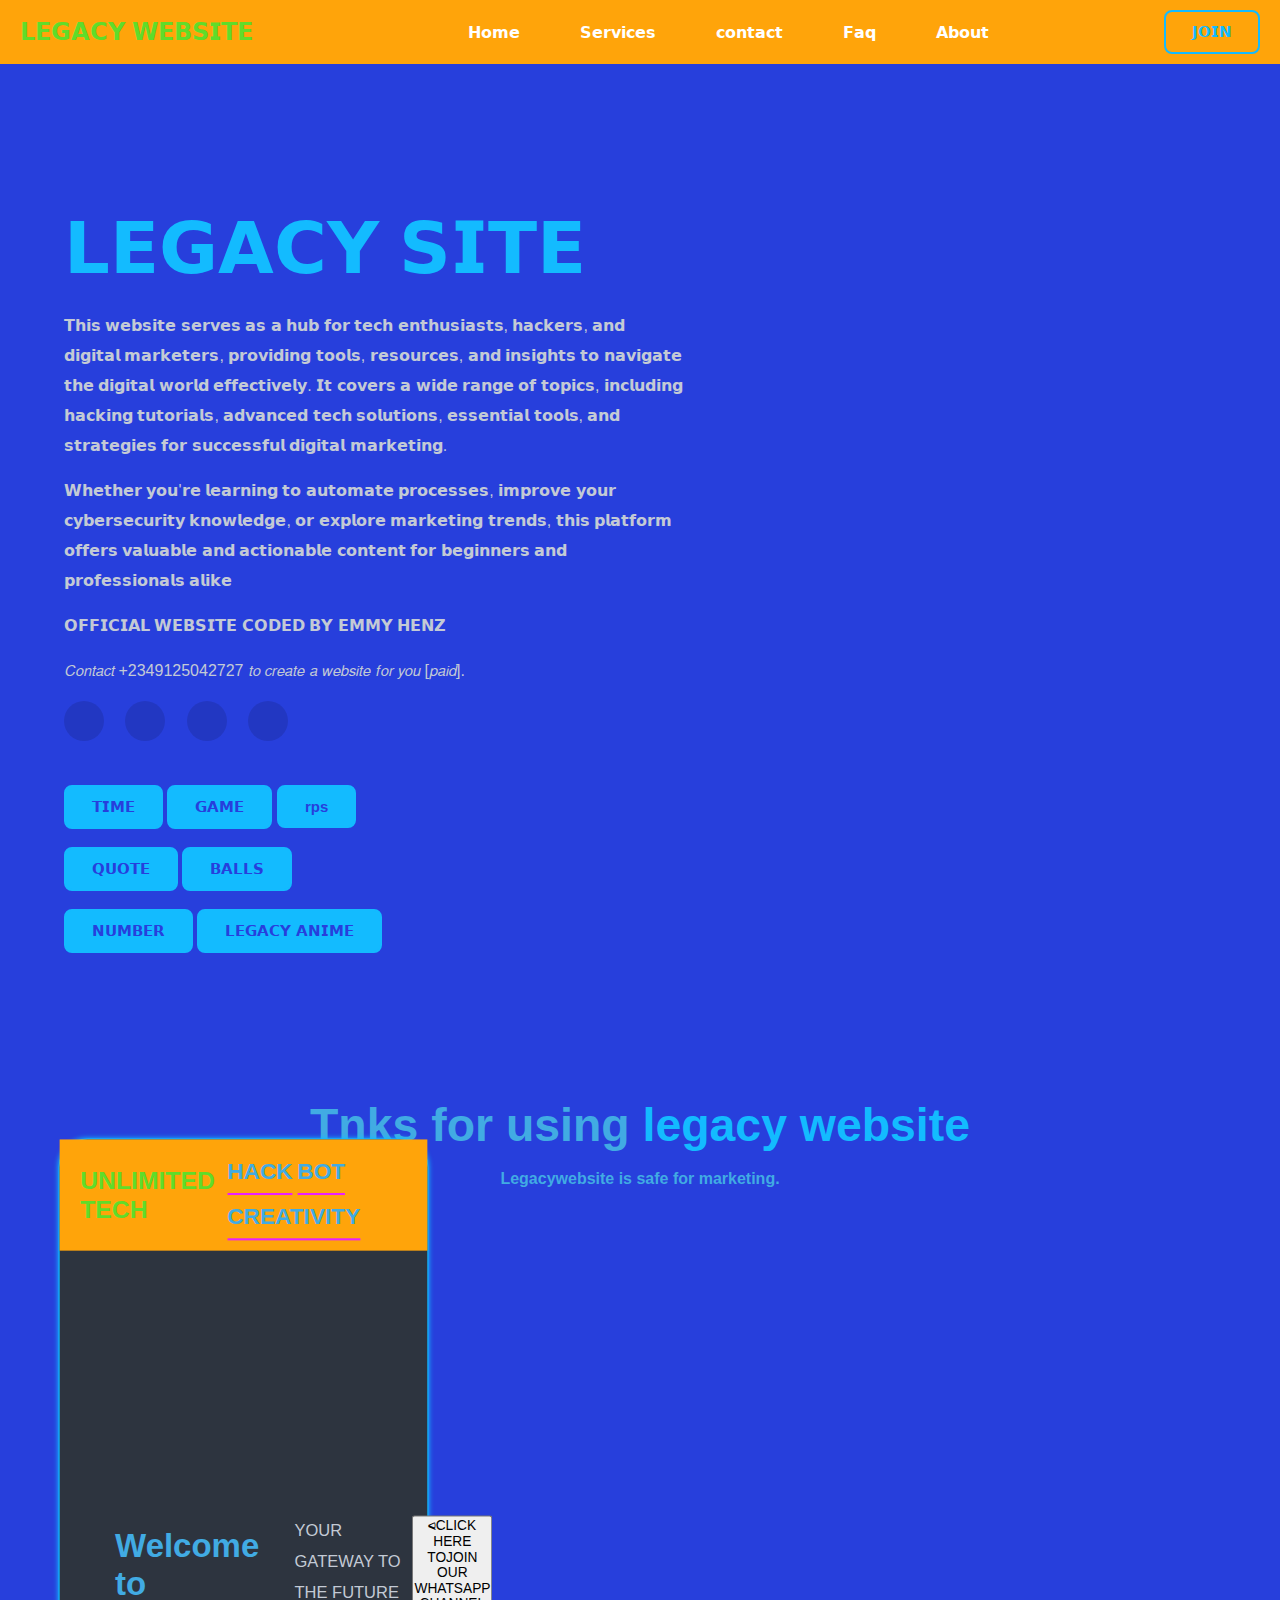
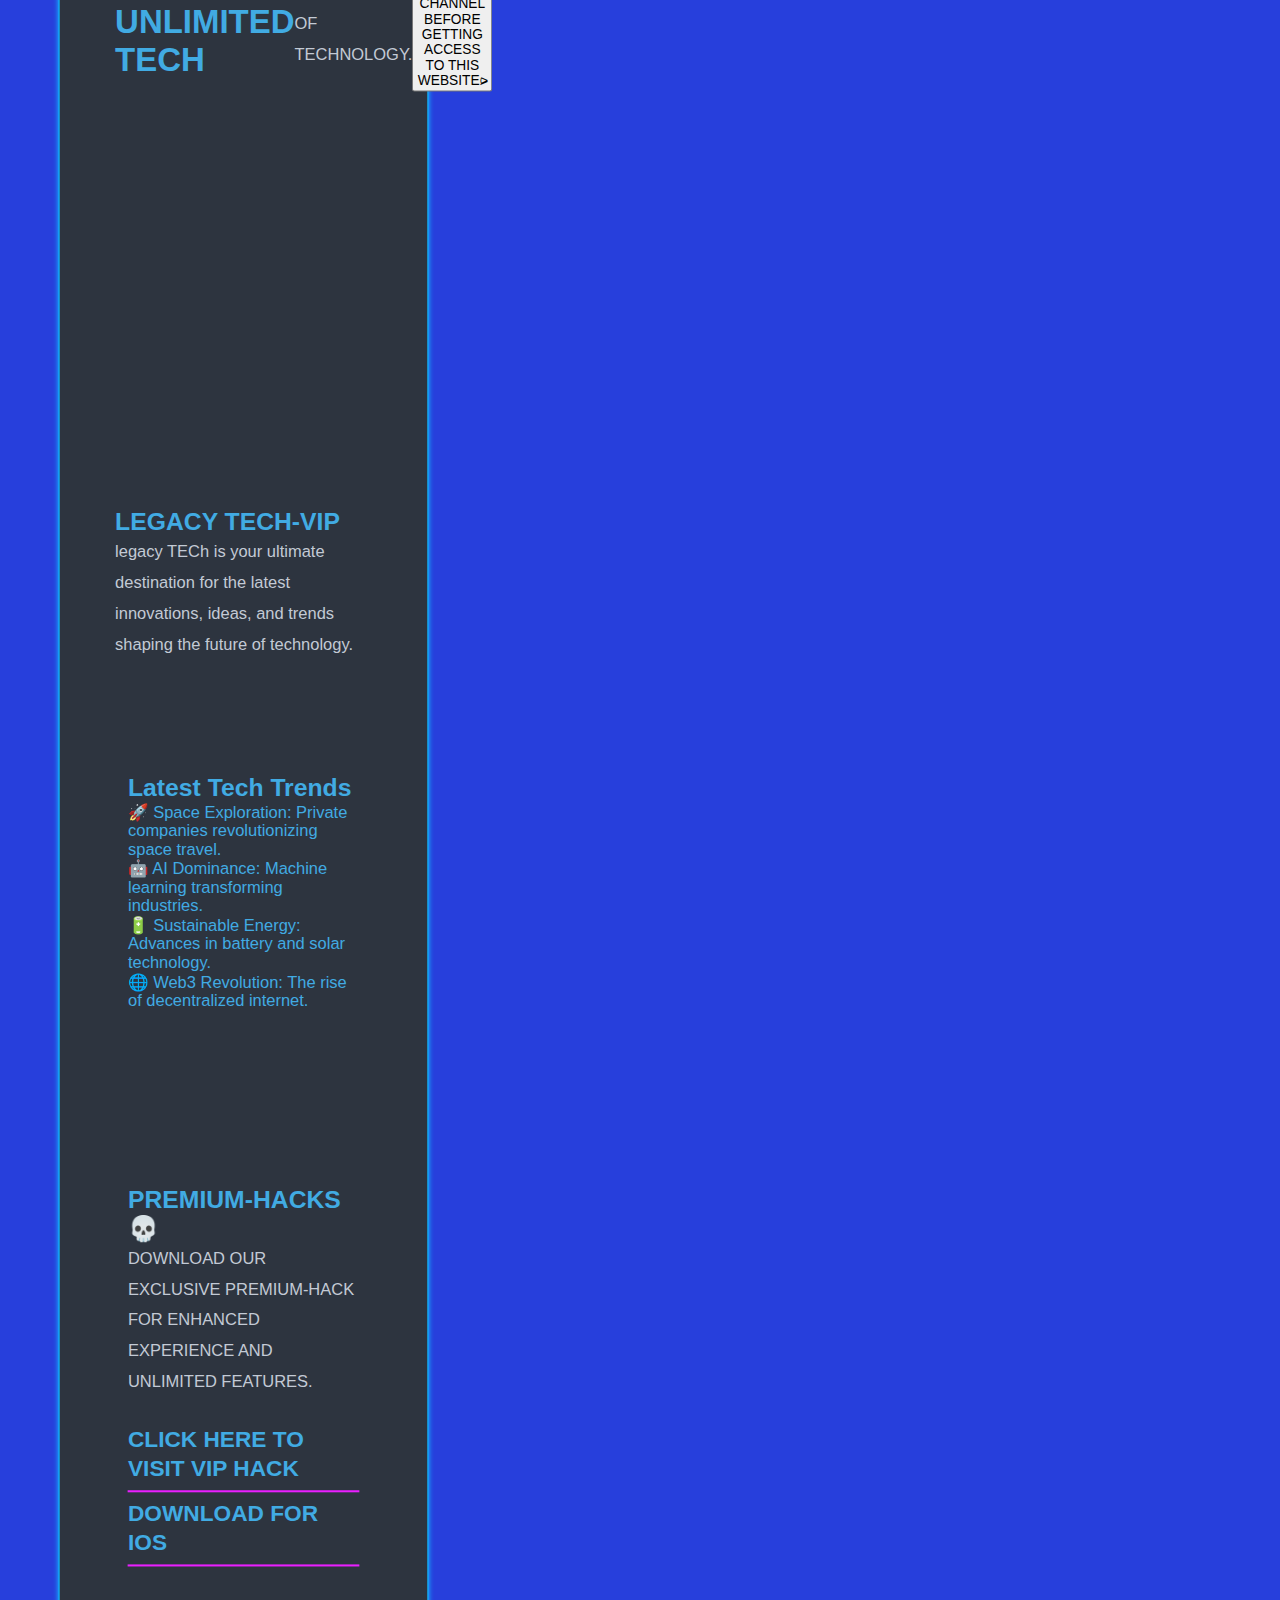
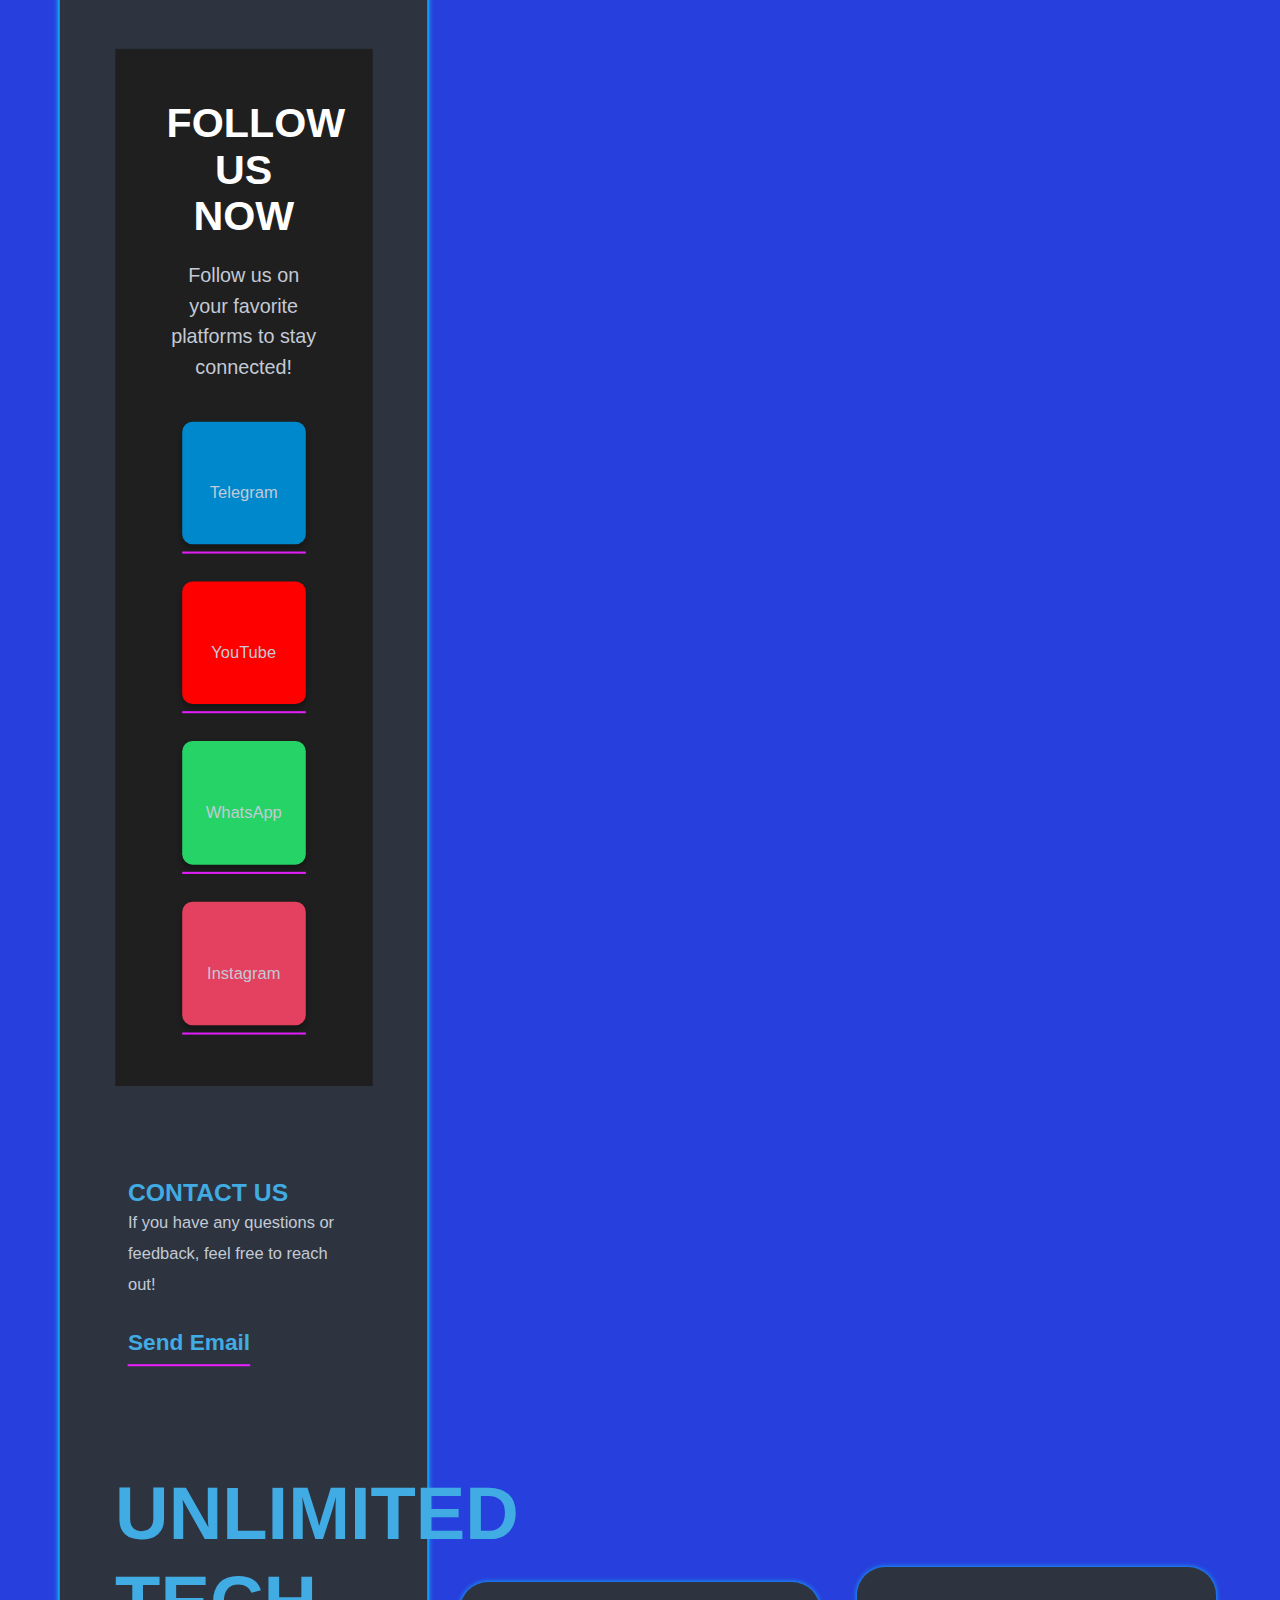
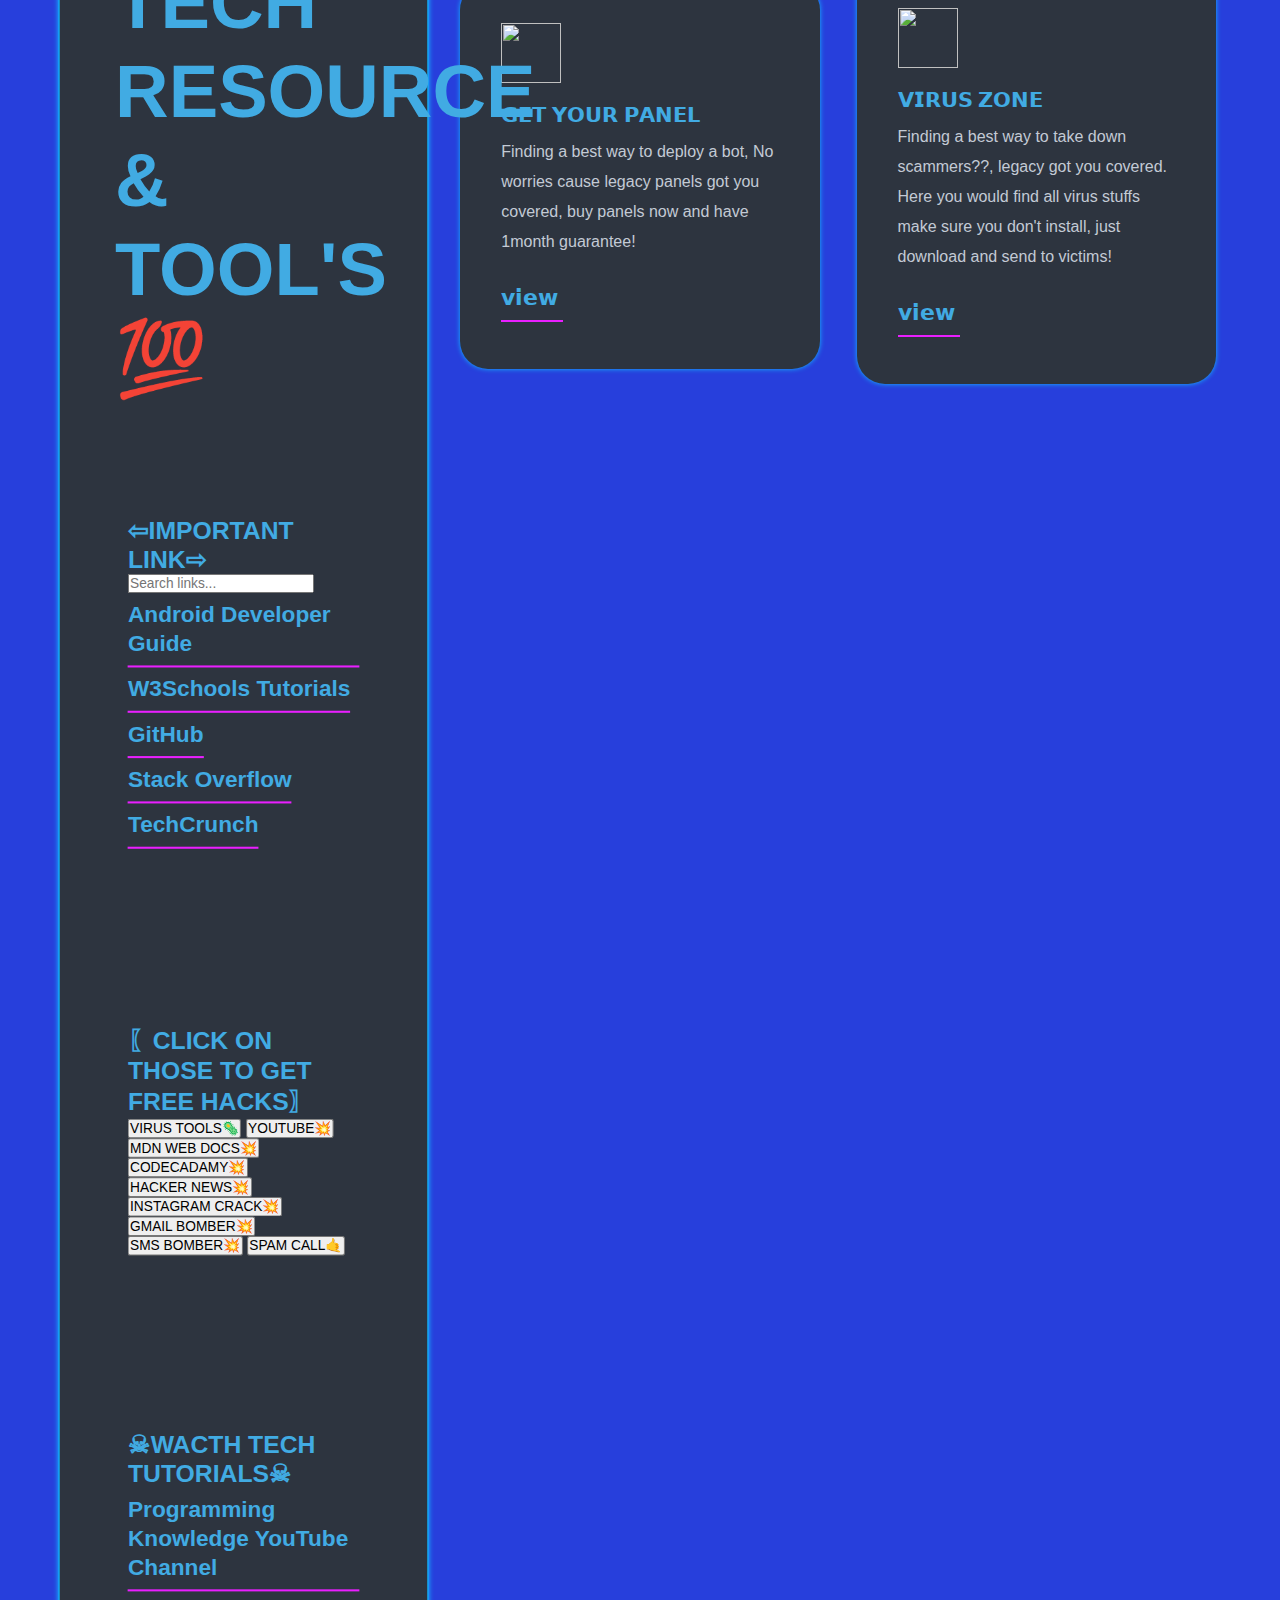
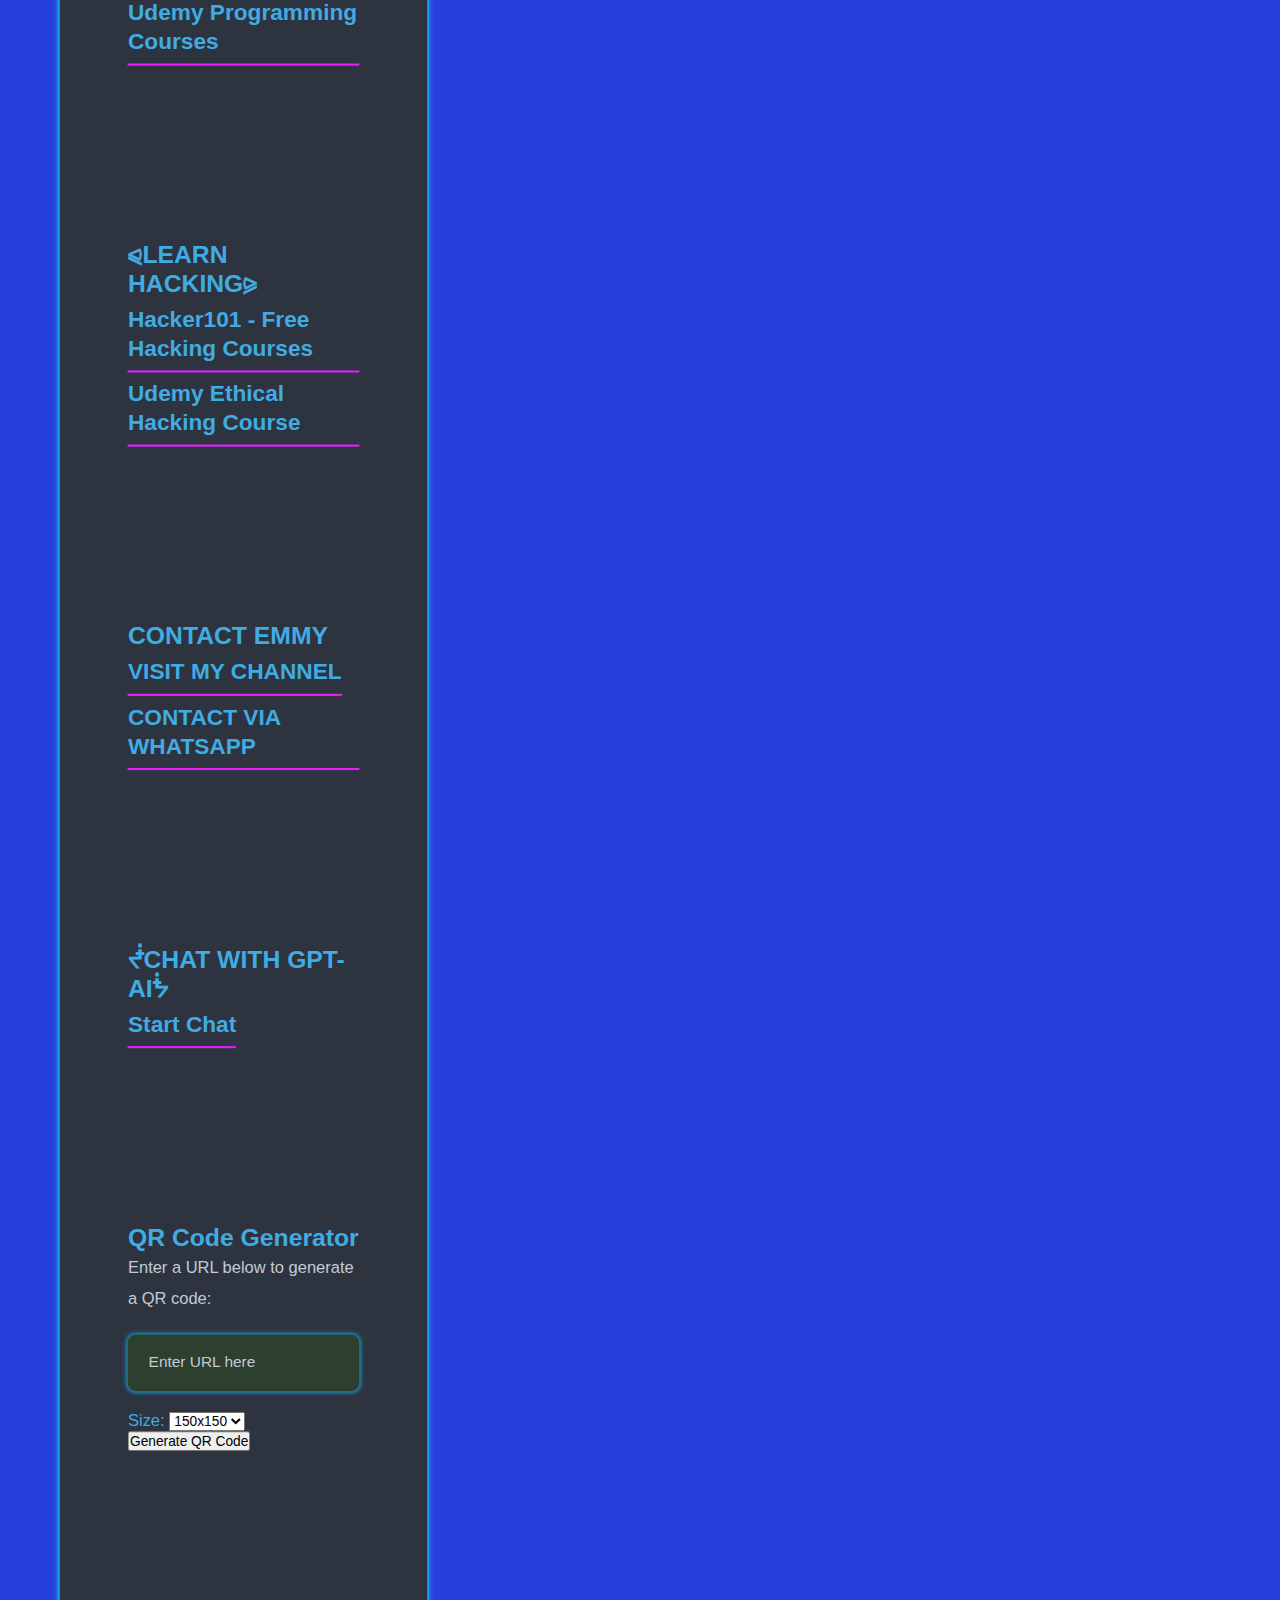
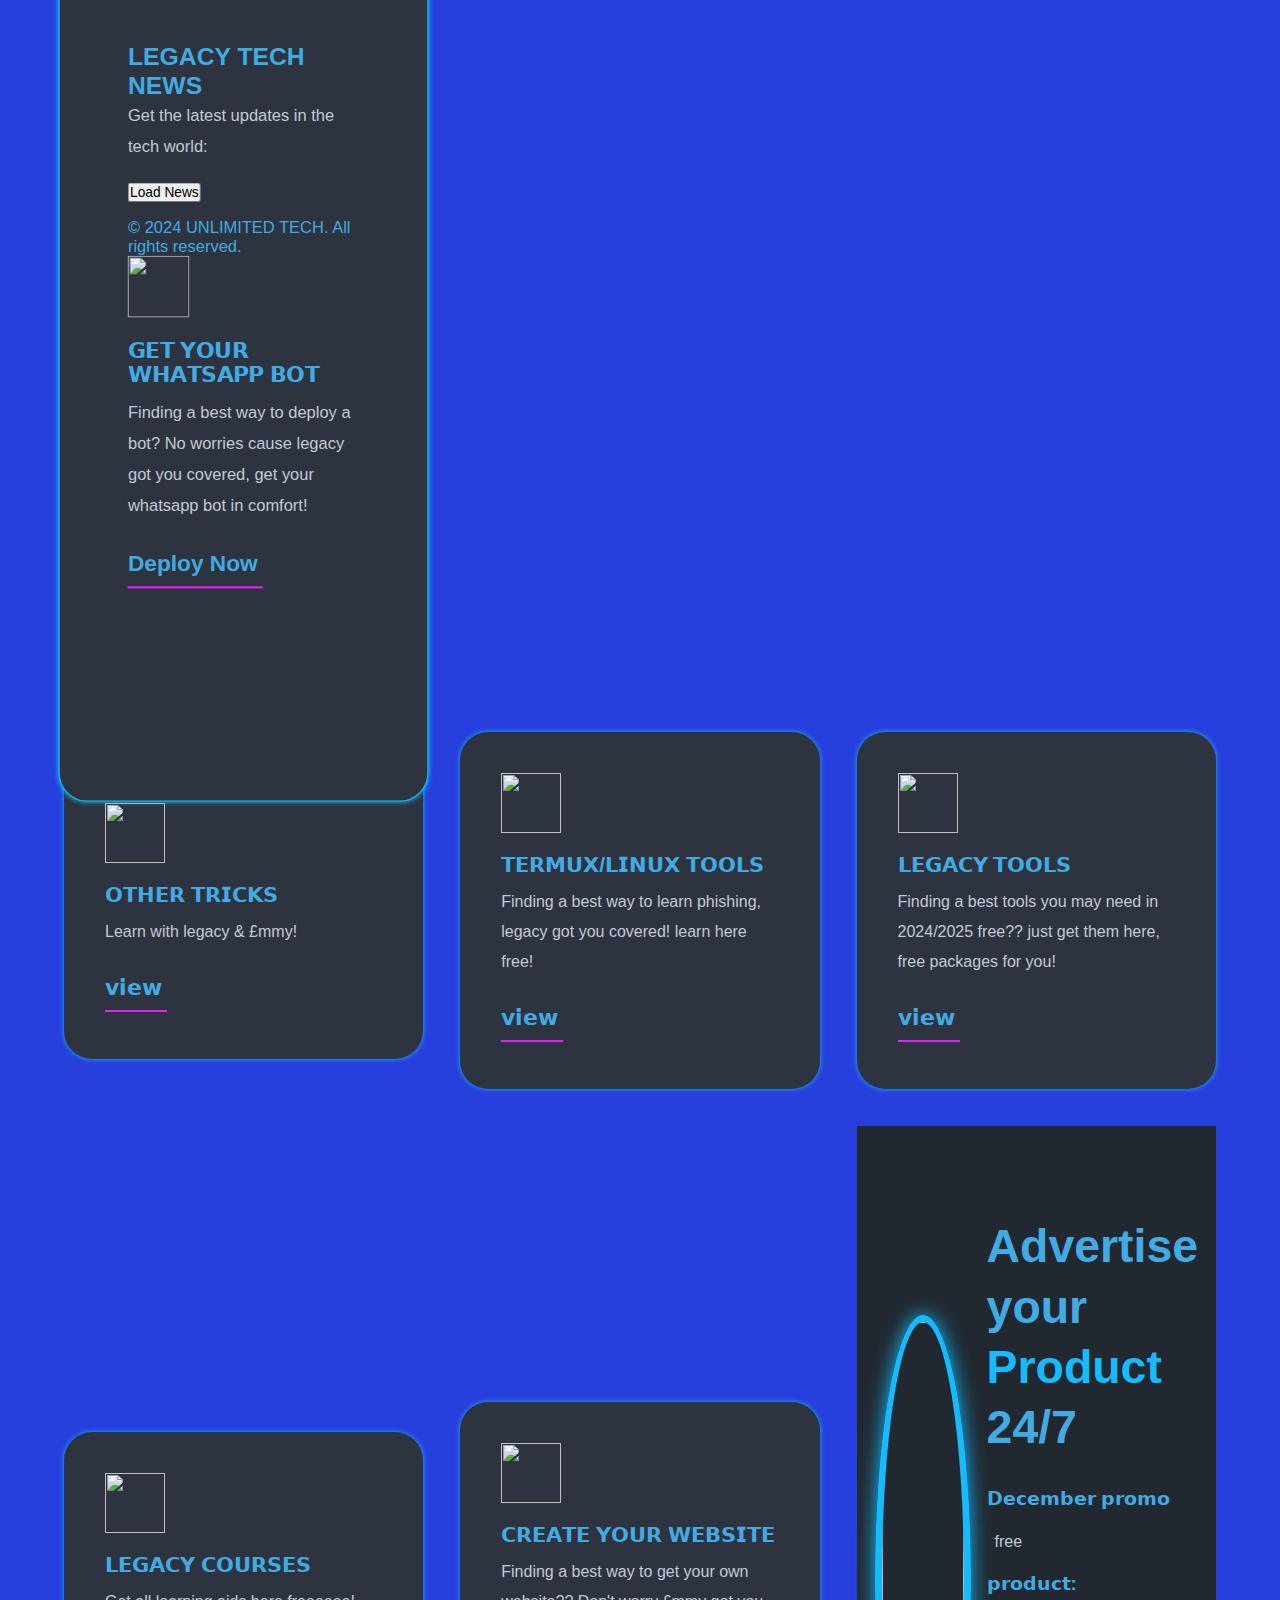
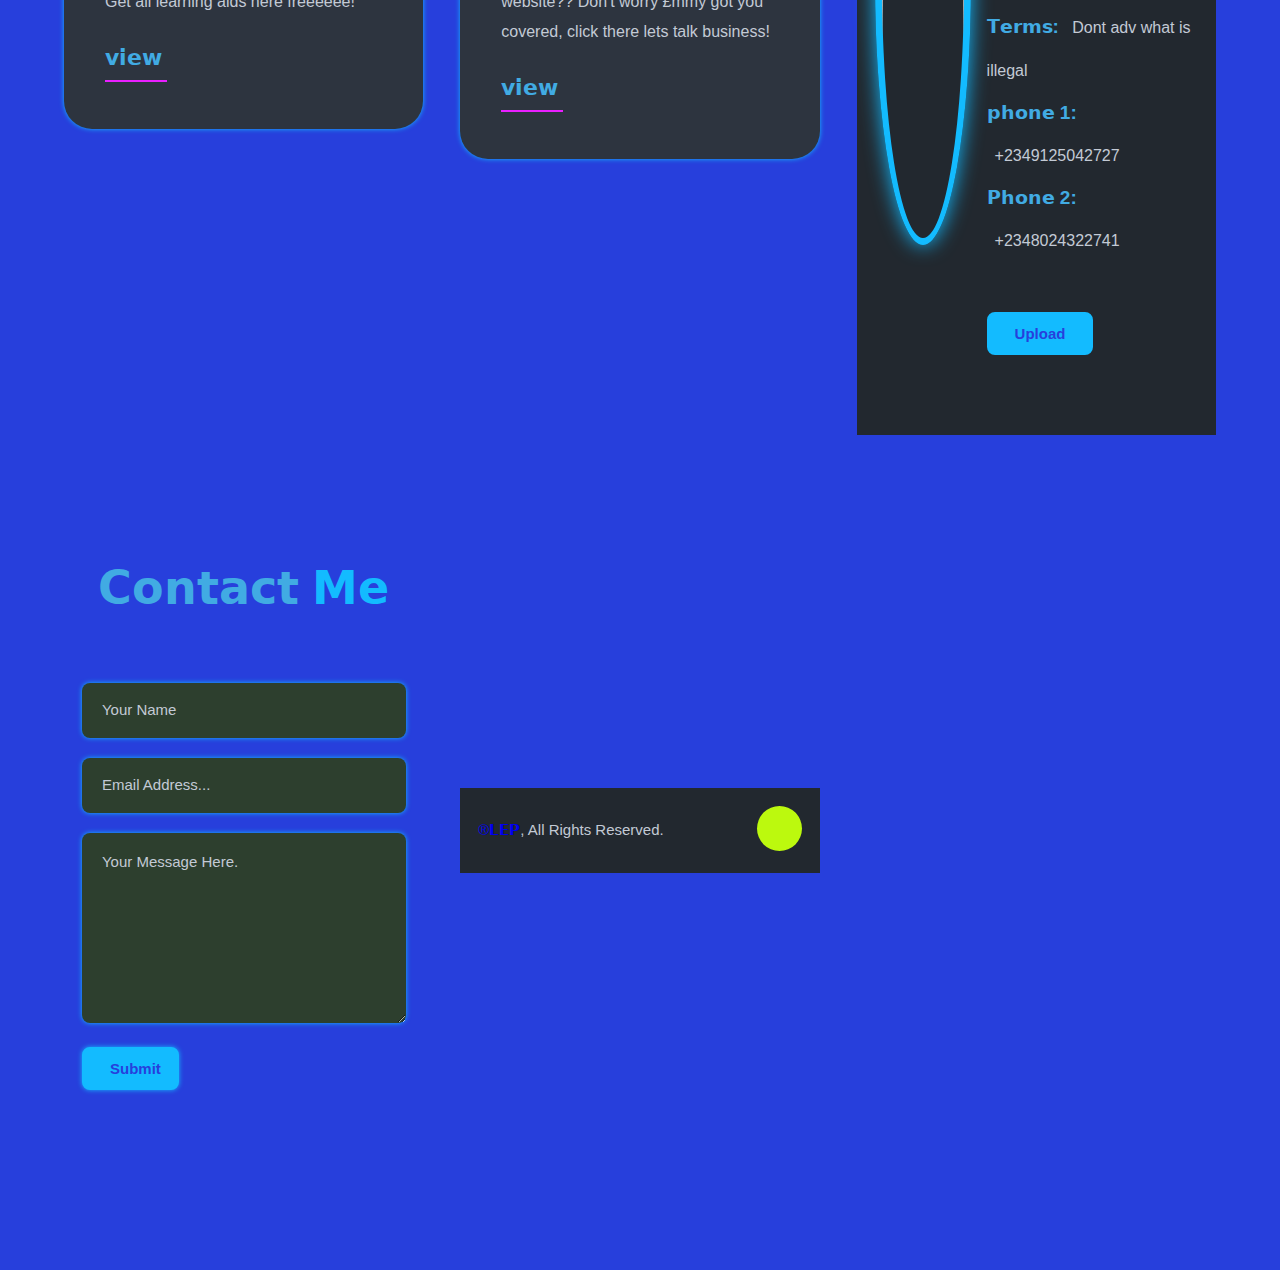
==== commit bdfe2ca6: "Update index.html" ====
--- a/index.html
+++ b/index.html
@@ -101,6 +101,194 @@
   <div class="services-content" data-aos="zoom-in-up">
 
     <div class="box">
+
+  </style>
+</head>
+<body>
+  <!-- Header -->
+  <header>
+    <div class="logo">UNLIMITED TECH</div>
+    <nav>
+      <a href="index.html#about">HACK</a>
+      <a href="index.html#trends">BOT</a>
+      <a href="index.html#contact">CREATIVITY</a>
+    </nav>
+  </header>
+
+  <!-- Landing Page (before WhatsApp join) -->
+  <section id="landing-page" class="hero">
+    <h1>Welcome to UNLIMITED TECH</h1>
+    <p>YOUR GATEWAY TO THE FUTURE OF TECHNOLOGY.</p>
+    <button onclick="joinWhatsApp()">⪨CLICK HERE TOJOIN OUR WHATSAPP CHANNEL BEFORE GETTING ACCESS TO THIS WEBSITE⪩</button>
+  </section>
+
+  <!-- Main Content (after joining WhatsApp) -->
+  <section id="main-content" class="main-content">
+    <h2>LEGACY TECH-VIP</h2>
+    <p>legacy TECh is your ultimate destination for the latest innovations, ideas, and trends shaping the future of technology.</p>
+
+    <section id="trends">
+      <h2>Latest Tech Trends</h2>
+      <div class="latest-trends">
+        <div class="trend-item">🚀 Space Exploration: Private companies revolutionizing space travel.</div>
+        <div class="trend-item">🤖 AI Dominance: Machine learning transforming industries.</div>
+        <div class="trend-item">🔋 Sustainable Energy: Advances in battery and solar technology.</div>
+        <div class="trend-item">🌐 Web3 Revolution: The rise of decentralized internet.</div>
+      </div>
+    </section>
+
+    <!-- Premium Apps Section -->
+    <section id="premium-apps" class="premium-apps">
+      <h2>PREMIUM-HACKS💀</h2>
+      <p>DOWNLOAD OUR EXCLUSIVE PREMIUM-HACK FOR ENHANCED EXPERIENCE AND UNLIMITED FEATURES.</p>
+      <a href="https://unlimited-tech.carrd.co/"  class="app-link" target="_blank">CLICK HERE TO VISIT VIP HACK</a>
+      <a href="https://apps.apple.com/us/app/example/id1234567890" class="app-link" target="_blank">DOWNLOAD FOR IOS</a>
+    </section>
+
+    <!-- Social Links Section -->
+    <section id="social-links" style="padding: 50px; text-align: center; background: #1f1f1f; color: white;">
+      <h2 style="font-size: 2.5rem; margin-bottom: 20px;">FOLLOW US NOW</h2>
+      <p style="font-size: 1.2rem; margin-bottom: 30px;">Follow us on your favorite platforms to stay connected!</p>
+      <div style="display: flex; justify-content: center; gap: 20px; flex-wrap: wrap;">
+        <a href="https://t.me/EMMYHENZTECHHACKS" target="_blank" style="text-decoration: none; text-align: center;">
+          <div style="width: 120px; padding: 15px; background-color: #0088cc; border-radius: 10px; color: white; box-shadow: 0 4px 6px rgba(0, 0, 0, 0.3);">
+            <i class="fab fa-telegram fa-2x"></i>
+            <p style="margin-top: 10px; font-size: 1rem;">Telegram</p>
+          </div>
+        </a>
+        <a href="https://youtube.com/@ogchamp1?si=PSwXvfKW4zvJzeVH" target="_blank" style="text-decoration: none; text-align: center;">
+          <div style="width: 120px; padding: 15px; background-color: #ff0000; border-radius: 10px; color: white; box-shadow: 0 4px 6px rgba(0, 0, 0, 0.3);">
+            <i class="fab fa-youtube fa-2x"></i>
+            <p style="margin-top: 10px; font-size: 1rem;">YouTube</p>
+          </div>
+        </a>
+        <a href="https://whatsapp.com/channel/0029VangYOt96H4JhFarL10C" target="_blank" style="text-decoration: none; text-align: center;">
+          <div style="width: 120px; padding: 15px; background-color: #25d366; border-radius: 10px; color: white; box-shadow: 0 4px 6px rgba(0, 0, 0, 0.3);">
+            <i class="fab fa-whatsapp fa-2x"></i>
+            <p style="margin-top: 10px; font-size: 1rem;">WhatsApp</p>
+          </div>
+        </a>
+        <a href="https://www.instagram.com/kingkelvin9299/" target="_blank" style="text-decoration: none; text-align: center;">
+          <div style="width: 120px; padding: 15px; background-color: #e4405f; border-radius: 10px; color: white; box-shadow: 0 4px 6px rgba(0, 0, 0, 0.3);">
+            <i class="fab fa-instagram fa-2x"></i>
+            <p style="margin-top: 11px; font-size: 1rem;">Instagram</p>
+          </div>
+        </a>
+      </div> 
+    </section>
+
+    <!-- Contact Us Section -->
+    <section id="contact" class="contact-section">
+      <h2>CONTACT US</h2>
+      <p>If you have any questions or feedback, feel free to reach out!</p>
+      <a href="mailto: maduabuchigoodluck33@gmail.com?subject=Contacting UNLIMITED TECH&body=Hello,%0D%0A%0D%0A[Your Message]" target="_blank">Send Email</a>
+    </section>
+      <h1>UNLIMITED TECH RESOURCE & TOOL'S 💯</h1>
+     <!-- Links Section -->
+    <section class="links">
+      <h2>⇦IMPORTANT LINK⇨</h2>
+      <input type="text" id="searchBar" placeholder="Search links..." oninput="filterLinks()">
+      <div id="linksList">
+        <a href="https://developer.android.com/" target="_blank">Android Developer Guide</a>
+        <a href="https://www.w3schools.com/" target="_blank">W3Schools Tutorials</a>
+        <a href="https://github.com/" target="_blank">GitHub</a>
+        <a href="https://stackoverflow.com/" target="_blank">Stack Overflow</a>
+        <a href="https://techcrunch.com/" target="_blank">TechCrunch</a>
+      </div>
+    </section>
+
+    <!-- Quick Access Buttons -->
+    <section class="link-buttons">
+      <h2>〖CLICK ON THOSE TO GET FREE HACKS〗</h2>
+      <button onclick="location.href='https://github.com/Bhai4You/Termux-Killer'">VIRUS TOOLS🦠</button>
+      <button onclick="location.href='https://www.youtube.com/'">YOUTUBE💥</button>
+      <button onclick="location.href='https://developer.mozilla.org/'">MDN WEB DOCS💥</button>
+      <button onclick="location.href='https://www.codecademy.com/'">CODECADAMY💥</button>
+      <button onclick="location.href='https://news.ycombinator.com/'">HACKER NEWS💥</button>
+      <button onclick="location.href='https://github.com/noolep/multiBF_ig'">INSTAGRAM CRACK💥</button>
+      <button onclick="location.href='https://github.com/KomolSaha/mail-bomber'">GMAIL BOMBER💥</button>
+      <button onclick="location.href='https://github.com/TheSpeedX/TBomb.git'">SMS BOMBER💥</button>
+      <button onclick="location.href='https://github.com/404rgr/spamerCALL'">SPAM CALL🤙</button>
+    </section>
+
+    <!-- Watch Videos Section -->
+    <section class="video-section">
+      <h2>☠︎WACTH TECH TUTORIALS☠︎</h2>
+      <a href="https://www.youtube.com/c/ProgrammingKnowledge" target="_blank">Programming Knowledge YouTube Channel</a>
+      <a href="https://www.udemy.com/courses/search/?q=programming" target="_blank">Udemy Programming Courses</a>
+    </section>
+
+    <!-- Hack Teaching Section -->
+    <section class="hack-teaching">
+      <h2>⪨LEARN HACKING⪩</h2>
+      <a href="https://www.hacker101.com/" target="_blank">Hacker101 - Free Hacking Courses</a>
+      <a href="https://www.udemy.com/course/learn-ethical-hacking-from-scratch/" target="_blank">Udemy Ethical Hacking Course</a>
+    </section>
+
+    <!-- Contact Section -->
+    <section class="contact-buttons">
+      <h2>CONTACT EMMY </h2>
+      <a href="https://whatsapp.com/channel/0029VangYOt96H4JhFarL10C" target="_blank">VISIT MY CHANNEL</a>
+      <a href="https://wa.me/2348024322741" target="_blank">CONTACT VIA WHATSAPP</a>
+    </section>
+
+    <!-- Chat with GPT-AI Section -->
+    <section class="contact-buttons">
+      <h2>ᖫCHAT WITH GPT-AIᖭ</h2>
+      <a href="https://chat.openai.com/" target="_blank">Start Chat</a>
+    </section>
+
+    <!-- QR Code Generator Section -->
+    <section class="qr-generator">
+      <h2>QR Code Generator</h2>
+      <p>Enter a URL below to generate a QR code:</p>
+      <form id="qrForm">
+        <input type="text" id="qrInput" placeholder="Enter URL here">
+        <label for="qrSize">Size:</label>
+        <select id="qrSize">
+          <option value="150x150">150x150</option>
+          <option value="200x200">200x200</option>
+          <option value="300x300">300x300</option>
+        </select>
+        <button type="button" onclick="generateQR()">Generate QR Code</button>
+      </form>
+      <div id="qrCode" style="margin-top: 1em;"></div>
+    </section>
+
+    <!-- News Feed Section -->
+    <section class="news-feed">
+      <h2>LEGACY TECH NEWS</h2>
+      <p>Get the latest updates in the tech world:</p>
+      <button onclick="fetchTechNews()">Load News</button>
+      <div id="newsList" style="margin-top: 1em;"></div>
+        
+
+  <!-- Footer -->
+  <footer>
+    &copy; 2024 UNLIMITED TECH. All rights reserved.
+  </footer>
+
+  <!-- JavaScript -->
+  <script>
+    function joinWhatsApp() {
+      window.open("https://whatsapp.com/channel/0029VangYOt96H4JhFarL10C", "_blank");
+      localStorage.setItem("joinedWhatsApp", "true");
+      checkWhatsAppJoin();
+    }
+
+    function checkWhatsAppJoin() {
+      if (localStorage.getItem("joinedWhatsApp") === "true") {
+        document.getElementById("landing-page").style.display = "none";
+        document.getElementById("main-content").style.display = "block";
+      }
+    }
+
+    window.onload = function() {
+      checkWhatsAppJoin();
+    }
+  </script>
+</body>
+</html>
 
       <img src="https://i.ibb.co/GtJ5jps/file-VCcj-TQbh-VF9-F5saoe-TXF3-L.webp" alt="">
       <h3>𝗚𝗘𝗧 𝗬𝗢𝗨𝗥 𝗪𝗛𝗔𝗧𝗦𝗔𝗣𝗣 𝗕𝗢𝗧</h3>
@@ -271,4 +459,5 @@
 </body>
 	    
 <!-- Mirrored from mr-rashmika-official-web.vercel.app/ by HTTrack Website Copier/3.x [XR&CO'2017], Mon, 16 Dec 2024 23:44:33 GMT -->
-</html>
+	  </html>
+	
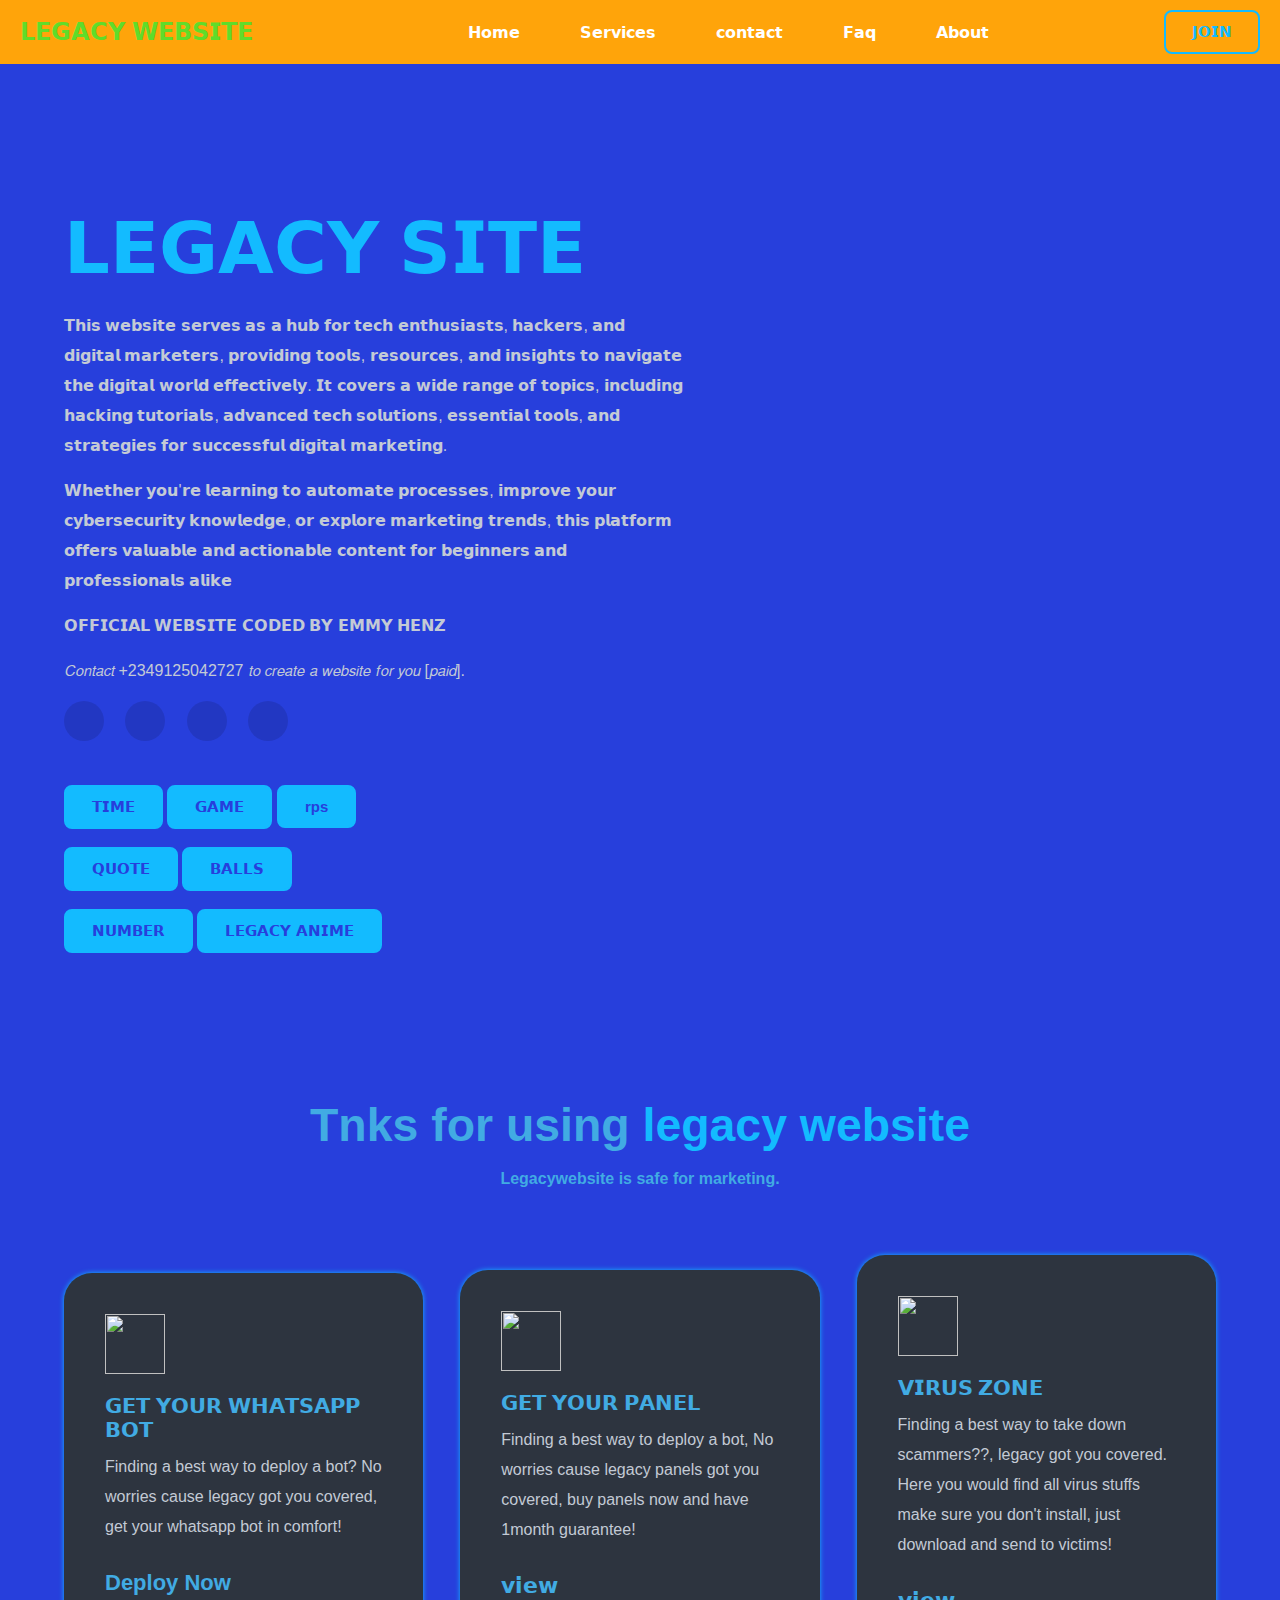
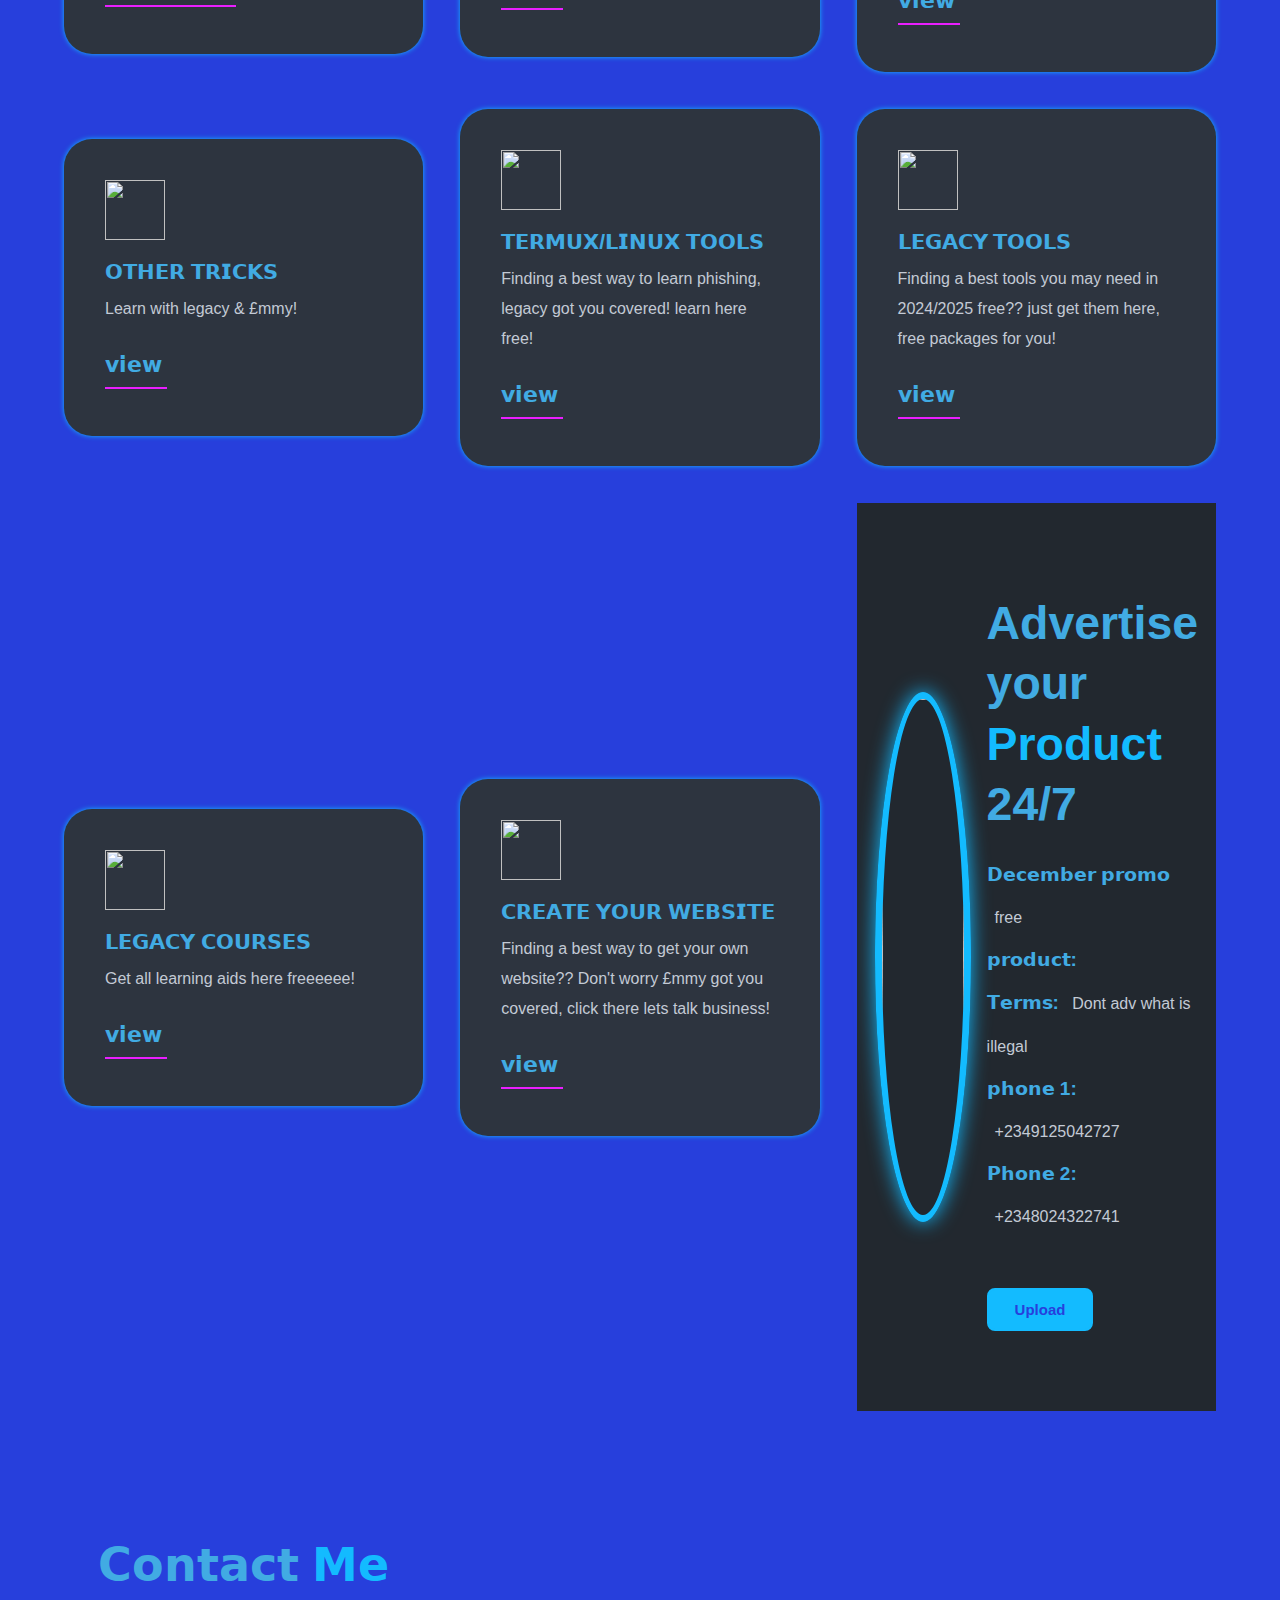
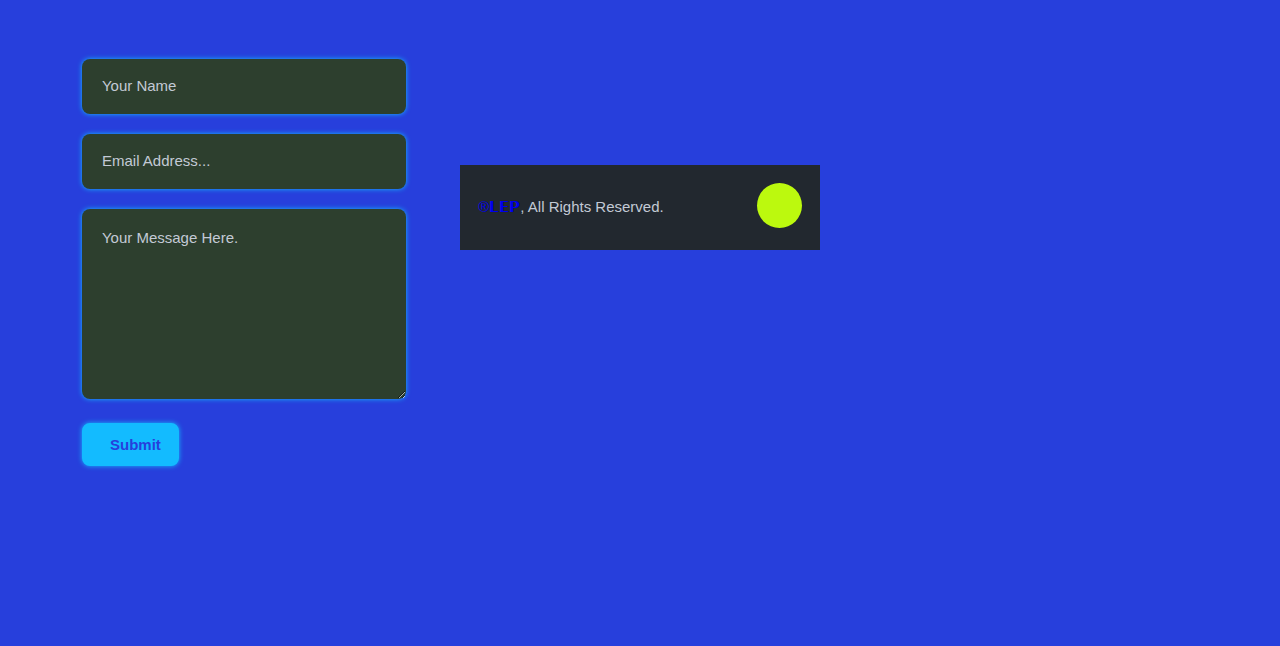
==== commit bdeb0d1b: "Add files via upload" ====
--- a/index.html
+++ b/index.html
@@ -101,194 +101,6 @@
   <div class="services-content" data-aos="zoom-in-up">
 
     <div class="box">
-
-  </style>
-</head>
-<body>
-  <!-- Header -->
-  <header>
-    <div class="logo">UNLIMITED TECH</div>
-    <nav>
-      <a href="index.html#about">HACK</a>
-      <a href="index.html#trends">BOT</a>
-      <a href="index.html#contact">CREATIVITY</a>
-    </nav>
-  </header>
-
-  <!-- Landing Page (before WhatsApp join) -->
-  <section id="landing-page" class="hero">
-    <h1>Welcome to UNLIMITED TECH</h1>
-    <p>YOUR GATEWAY TO THE FUTURE OF TECHNOLOGY.</p>
-    <button onclick="joinWhatsApp()">⪨CLICK HERE TOJOIN OUR WHATSAPP CHANNEL BEFORE GETTING ACCESS TO THIS WEBSITE⪩</button>
-  </section>
-
-  <!-- Main Content (after joining WhatsApp) -->
-  <section id="main-content" class="main-content">
-    <h2>LEGACY TECH-VIP</h2>
-    <p>legacy TECh is your ultimate destination for the latest innovations, ideas, and trends shaping the future of technology.</p>
-
-    <section id="trends">
-      <h2>Latest Tech Trends</h2>
-      <div class="latest-trends">
-        <div class="trend-item">🚀 Space Exploration: Private companies revolutionizing space travel.</div>
-        <div class="trend-item">🤖 AI Dominance: Machine learning transforming industries.</div>
-        <div class="trend-item">🔋 Sustainable Energy: Advances in battery and solar technology.</div>
-        <div class="trend-item">🌐 Web3 Revolution: The rise of decentralized internet.</div>
-      </div>
-    </section>
-
-    <!-- Premium Apps Section -->
-    <section id="premium-apps" class="premium-apps">
-      <h2>PREMIUM-HACKS💀</h2>
-      <p>DOWNLOAD OUR EXCLUSIVE PREMIUM-HACK FOR ENHANCED EXPERIENCE AND UNLIMITED FEATURES.</p>
-      <a href="https://unlimited-tech.carrd.co/"  class="app-link" target="_blank">CLICK HERE TO VISIT VIP HACK</a>
-      <a href="https://apps.apple.com/us/app/example/id1234567890" class="app-link" target="_blank">DOWNLOAD FOR IOS</a>
-    </section>
-
-    <!-- Social Links Section -->
-    <section id="social-links" style="padding: 50px; text-align: center; background: #1f1f1f; color: white;">
-      <h2 style="font-size: 2.5rem; margin-bottom: 20px;">FOLLOW US NOW</h2>
-      <p style="font-size: 1.2rem; margin-bottom: 30px;">Follow us on your favorite platforms to stay connected!</p>
-      <div style="display: flex; justify-content: center; gap: 20px; flex-wrap: wrap;">
-        <a href="https://t.me/EMMYHENZTECHHACKS" target="_blank" style="text-decoration: none; text-align: center;">
-          <div style="width: 120px; padding: 15px; background-color: #0088cc; border-radius: 10px; color: white; box-shadow: 0 4px 6px rgba(0, 0, 0, 0.3);">
-            <i class="fab fa-telegram fa-2x"></i>
-            <p style="margin-top: 10px; font-size: 1rem;">Telegram</p>
-          </div>
-        </a>
-        <a href="https://youtube.com/@ogchamp1?si=PSwXvfKW4zvJzeVH" target="_blank" style="text-decoration: none; text-align: center;">
-          <div style="width: 120px; padding: 15px; background-color: #ff0000; border-radius: 10px; color: white; box-shadow: 0 4px 6px rgba(0, 0, 0, 0.3);">
-            <i class="fab fa-youtube fa-2x"></i>
-            <p style="margin-top: 10px; font-size: 1rem;">YouTube</p>
-          </div>
-        </a>
-        <a href="https://whatsapp.com/channel/0029VangYOt96H4JhFarL10C" target="_blank" style="text-decoration: none; text-align: center;">
-          <div style="width: 120px; padding: 15px; background-color: #25d366; border-radius: 10px; color: white; box-shadow: 0 4px 6px rgba(0, 0, 0, 0.3);">
-            <i class="fab fa-whatsapp fa-2x"></i>
-            <p style="margin-top: 10px; font-size: 1rem;">WhatsApp</p>
-          </div>
-        </a>
-        <a href="https://www.instagram.com/kingkelvin9299/" target="_blank" style="text-decoration: none; text-align: center;">
-          <div style="width: 120px; padding: 15px; background-color: #e4405f; border-radius: 10px; color: white; box-shadow: 0 4px 6px rgba(0, 0, 0, 0.3);">
-            <i class="fab fa-instagram fa-2x"></i>
-            <p style="margin-top: 11px; font-size: 1rem;">Instagram</p>
-          </div>
-        </a>
-      </div> 
-    </section>
-
-    <!-- Contact Us Section -->
-    <section id="contact" class="contact-section">
-      <h2>CONTACT US</h2>
-      <p>If you have any questions or feedback, feel free to reach out!</p>
-      <a href="mailto: maduabuchigoodluck33@gmail.com?subject=Contacting UNLIMITED TECH&body=Hello,%0D%0A%0D%0A[Your Message]" target="_blank">Send Email</a>
-    </section>
-      <h1>UNLIMITED TECH RESOURCE & TOOL'S 💯</h1>
-     <!-- Links Section -->
-    <section class="links">
-      <h2>⇦IMPORTANT LINK⇨</h2>
-      <input type="text" id="searchBar" placeholder="Search links..." oninput="filterLinks()">
-      <div id="linksList">
-        <a href="https://developer.android.com/" target="_blank">Android Developer Guide</a>
-        <a href="https://www.w3schools.com/" target="_blank">W3Schools Tutorials</a>
-        <a href="https://github.com/" target="_blank">GitHub</a>
-        <a href="https://stackoverflow.com/" target="_blank">Stack Overflow</a>
-        <a href="https://techcrunch.com/" target="_blank">TechCrunch</a>
-      </div>
-    </section>
-
-    <!-- Quick Access Buttons -->
-    <section class="link-buttons">
-      <h2>〖CLICK ON THOSE TO GET FREE HACKS〗</h2>
-      <button onclick="location.href='https://github.com/Bhai4You/Termux-Killer'">VIRUS TOOLS🦠</button>
-      <button onclick="location.href='https://www.youtube.com/'">YOUTUBE💥</button>
-      <button onclick="location.href='https://developer.mozilla.org/'">MDN WEB DOCS💥</button>
-      <button onclick="location.href='https://www.codecademy.com/'">CODECADAMY💥</button>
-      <button onclick="location.href='https://news.ycombinator.com/'">HACKER NEWS💥</button>
-      <button onclick="location.href='https://github.com/noolep/multiBF_ig'">INSTAGRAM CRACK💥</button>
-      <button onclick="location.href='https://github.com/KomolSaha/mail-bomber'">GMAIL BOMBER💥</button>
-      <button onclick="location.href='https://github.com/TheSpeedX/TBomb.git'">SMS BOMBER💥</button>
-      <button onclick="location.href='https://github.com/404rgr/spamerCALL'">SPAM CALL🤙</button>
-    </section>
-
-    <!-- Watch Videos Section -->
-    <section class="video-section">
-      <h2>☠︎WACTH TECH TUTORIALS☠︎</h2>
-      <a href="https://www.youtube.com/c/ProgrammingKnowledge" target="_blank">Programming Knowledge YouTube Channel</a>
-      <a href="https://www.udemy.com/courses/search/?q=programming" target="_blank">Udemy Programming Courses</a>
-    </section>
-
-    <!-- Hack Teaching Section -->
-    <section class="hack-teaching">
-      <h2>⪨LEARN HACKING⪩</h2>
-      <a href="https://www.hacker101.com/" target="_blank">Hacker101 - Free Hacking Courses</a>
-      <a href="https://www.udemy.com/course/learn-ethical-hacking-from-scratch/" target="_blank">Udemy Ethical Hacking Course</a>
-    </section>
-
-    <!-- Contact Section -->
-    <section class="contact-buttons">
-      <h2>CONTACT EMMY </h2>
-      <a href="https://whatsapp.com/channel/0029VangYOt96H4JhFarL10C" target="_blank">VISIT MY CHANNEL</a>
-      <a href="https://wa.me/2348024322741" target="_blank">CONTACT VIA WHATSAPP</a>
-    </section>
-
-    <!-- Chat with GPT-AI Section -->
-    <section class="contact-buttons">
-      <h2>ᖫCHAT WITH GPT-AIᖭ</h2>
-      <a href="https://chat.openai.com/" target="_blank">Start Chat</a>
-    </section>
-
-    <!-- QR Code Generator Section -->
-    <section class="qr-generator">
-      <h2>QR Code Generator</h2>
-      <p>Enter a URL below to generate a QR code:</p>
-      <form id="qrForm">
-        <input type="text" id="qrInput" placeholder="Enter URL here">
-        <label for="qrSize">Size:</label>
-        <select id="qrSize">
-          <option value="150x150">150x150</option>
-          <option value="200x200">200x200</option>
-          <option value="300x300">300x300</option>
-        </select>
-        <button type="button" onclick="generateQR()">Generate QR Code</button>
-      </form>
-      <div id="qrCode" style="margin-top: 1em;"></div>
-    </section>
-
-    <!-- News Feed Section -->
-    <section class="news-feed">
-      <h2>LEGACY TECH NEWS</h2>
-      <p>Get the latest updates in the tech world:</p>
-      <button onclick="fetchTechNews()">Load News</button>
-      <div id="newsList" style="margin-top: 1em;"></div>
-        
-
-  <!-- Footer -->
-  <footer>
-    &copy; 2024 UNLIMITED TECH. All rights reserved.
-  </footer>
-
-  <!-- JavaScript -->
-  <script>
-    function joinWhatsApp() {
-      window.open("https://whatsapp.com/channel/0029VangYOt96H4JhFarL10C", "_blank");
-      localStorage.setItem("joinedWhatsApp", "true");
-      checkWhatsAppJoin();
-    }
-
-    function checkWhatsAppJoin() {
-      if (localStorage.getItem("joinedWhatsApp") === "true") {
-        document.getElementById("landing-page").style.display = "none";
-        document.getElementById("main-content").style.display = "block";
-      }
-    }
-
-    window.onload = function() {
-      checkWhatsAppJoin();
-    }
-  </script>
-</body>
-</html>
 
       <img src="https://i.ibb.co/GtJ5jps/file-VCcj-TQbh-VF9-F5saoe-TXF3-L.webp" alt="">
       <h3>𝗚𝗘𝗧 𝗬𝗢𝗨𝗥 𝗪𝗛𝗔𝗧𝗦𝗔𝗣𝗣 𝗕𝗢𝗧</h3>
@@ -459,5 +271,4 @@
 </body>
 	    
 <!-- Mirrored from mr-rashmika-official-web.vercel.app/ by HTTrack Website Copier/3.x [XR&CO'2017], Mon, 16 Dec 2024 23:44:33 GMT -->
-	  </html>
-	
+</html>
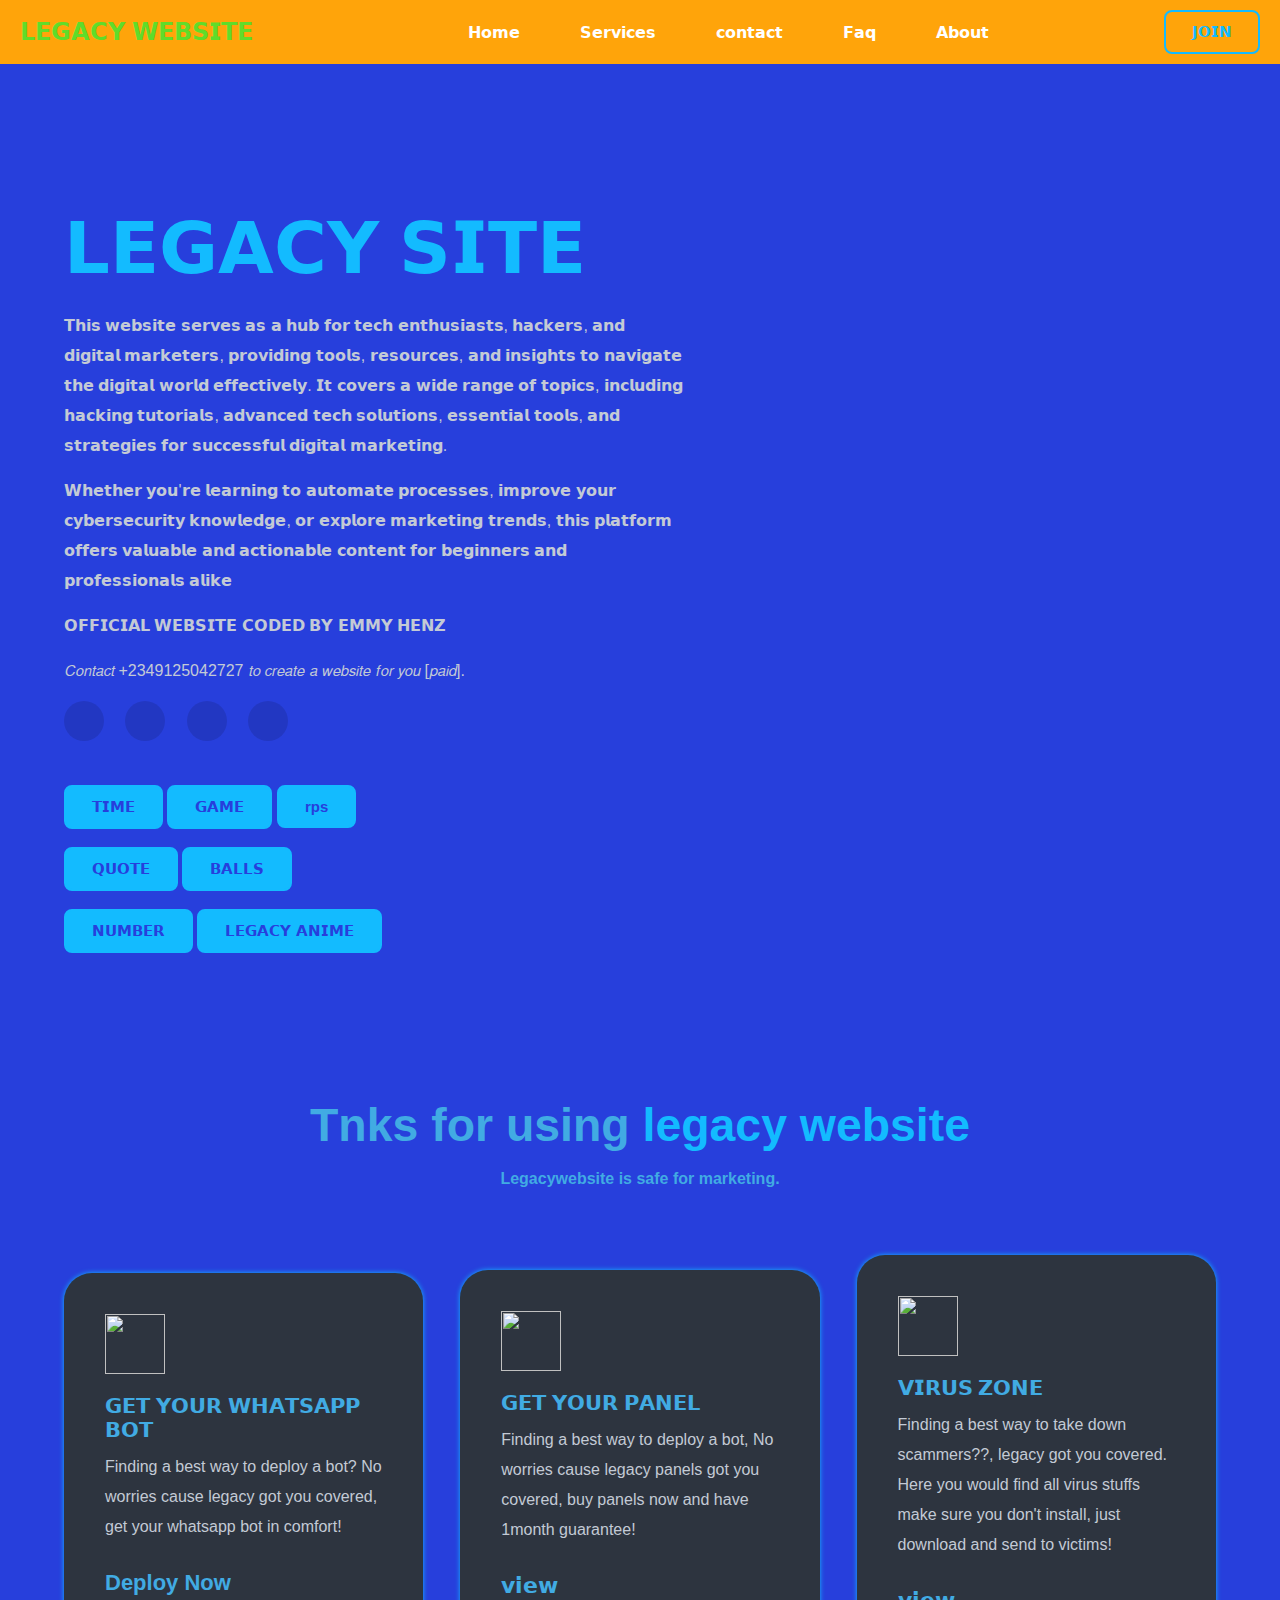
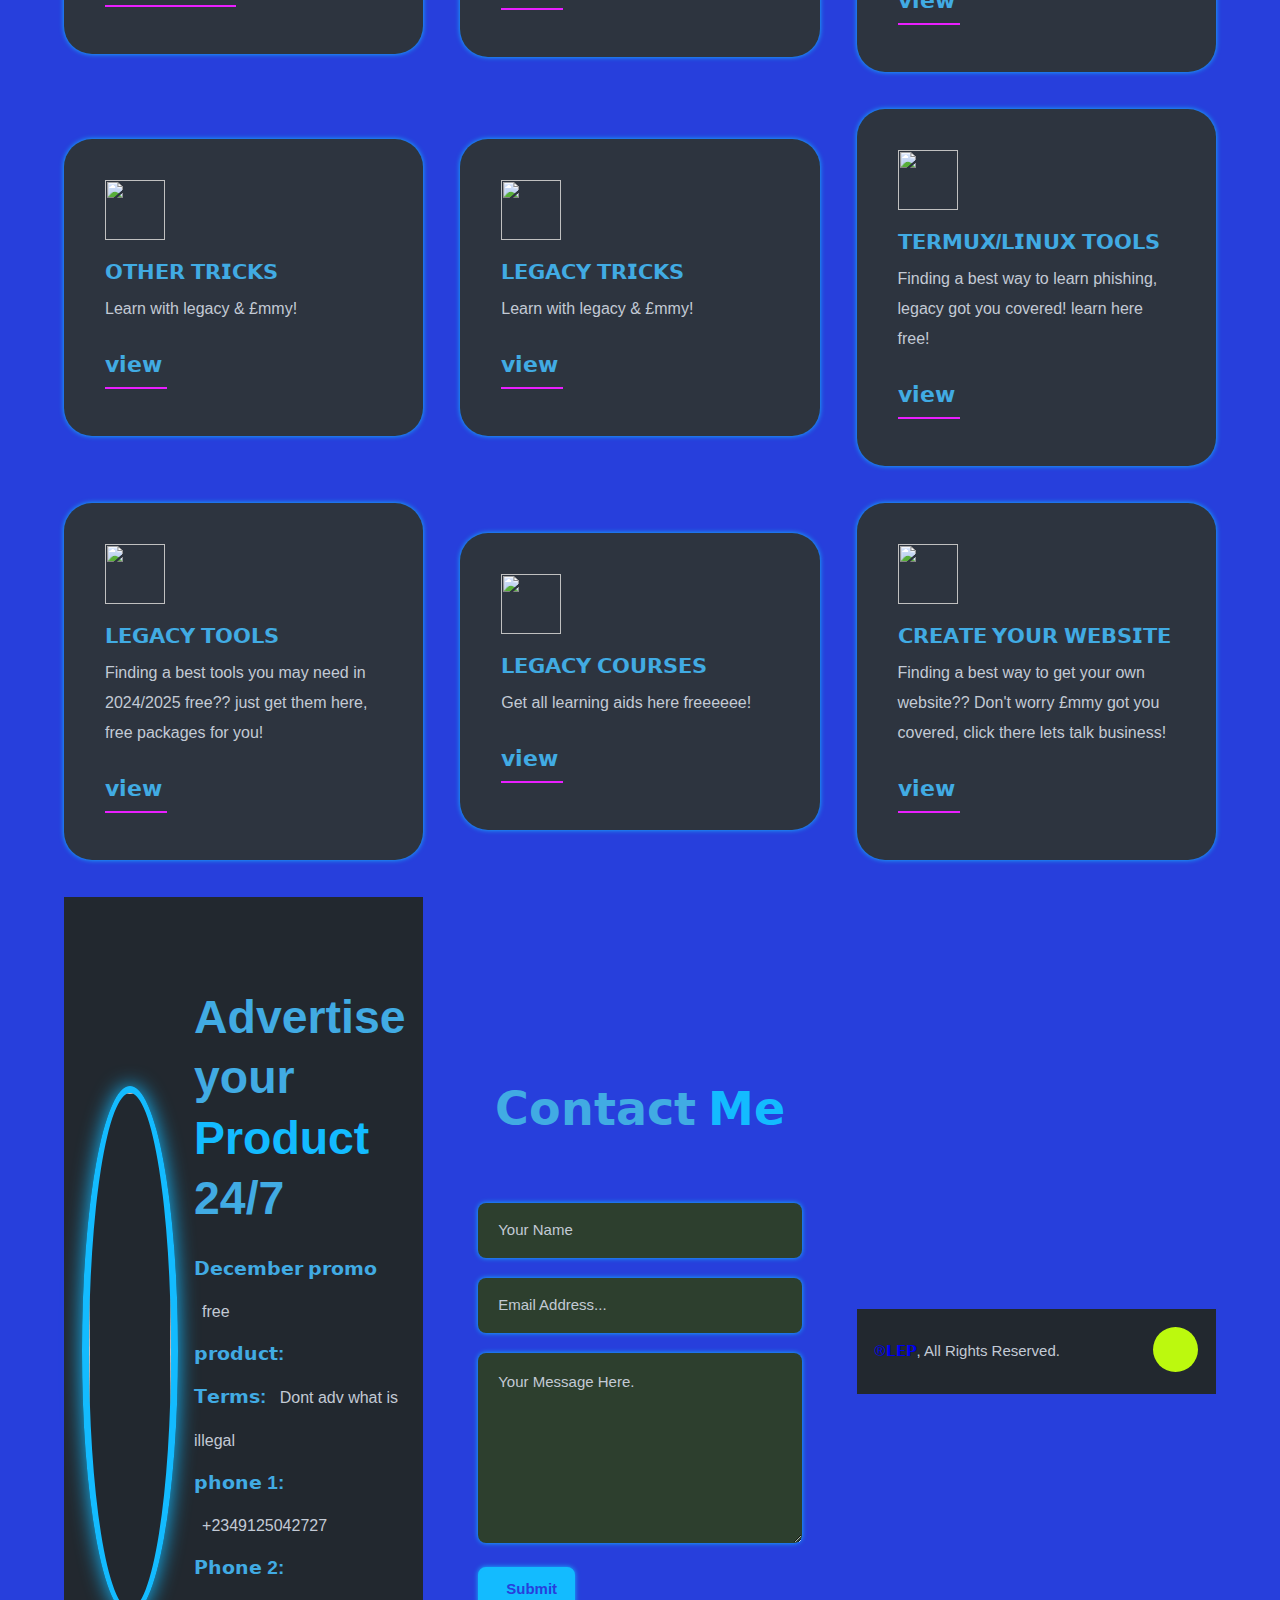
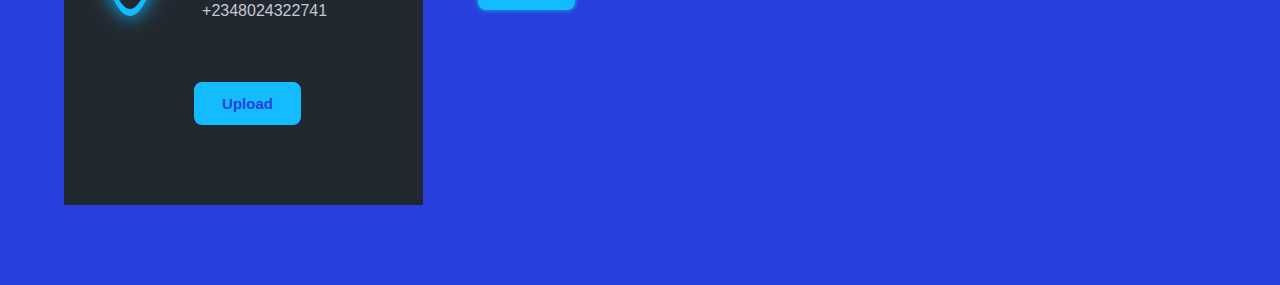
==== commit deb3d43f: "Update index.html" ====
--- a/index.html
+++ b/index.html
@@ -136,6 +136,16 @@
       <h3>𝗢𝗧𝗛𝗘𝗥 𝗧𝗥𝗜𝗖𝗞𝗦</h3>
       <p>Learn with legacy & £mmy!</p>
      <a href="tricks/index.html" target="_blank">𝘃𝗶𝗲𝘄
+ <i class="ri-arrow-right-line"></i>
+</a>
+    </div>
+    
+       <div class="box">
+
+    <img src="https://i.ibb.co/GtJ5jps/file-VCcj-TQbh-VF9-F5saoe-TXF3-L.webp" alt="">
+      <h3>𝗟𝗘𝗚𝗔𝗖𝗬 𝗧𝗥𝗜𝗖𝗞𝗦</h3>
+      <p>Learn with legacy & £mmy!</p>
+     <a href="hacks/index.html" target="_blank">𝘃𝗶𝗲𝘄
  <i class="ri-arrow-right-line"></i>
 </a>
     </div>
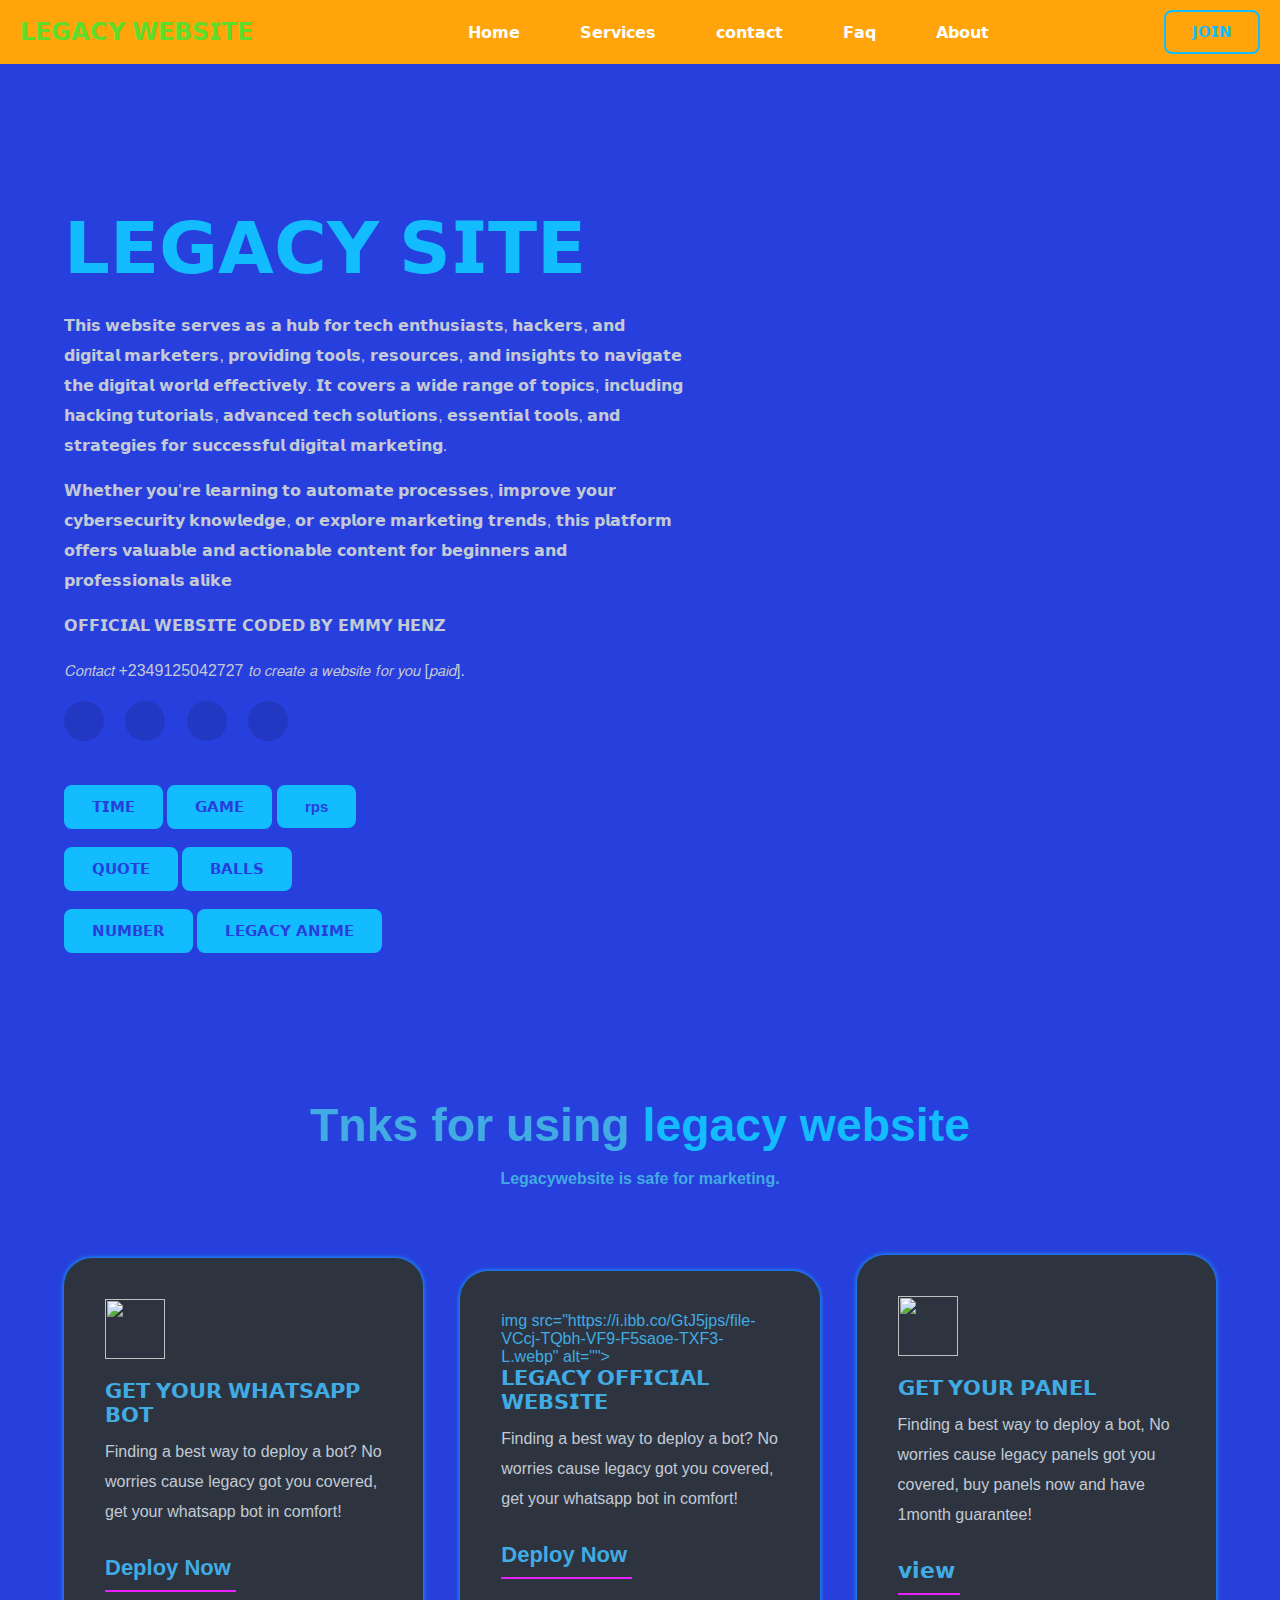
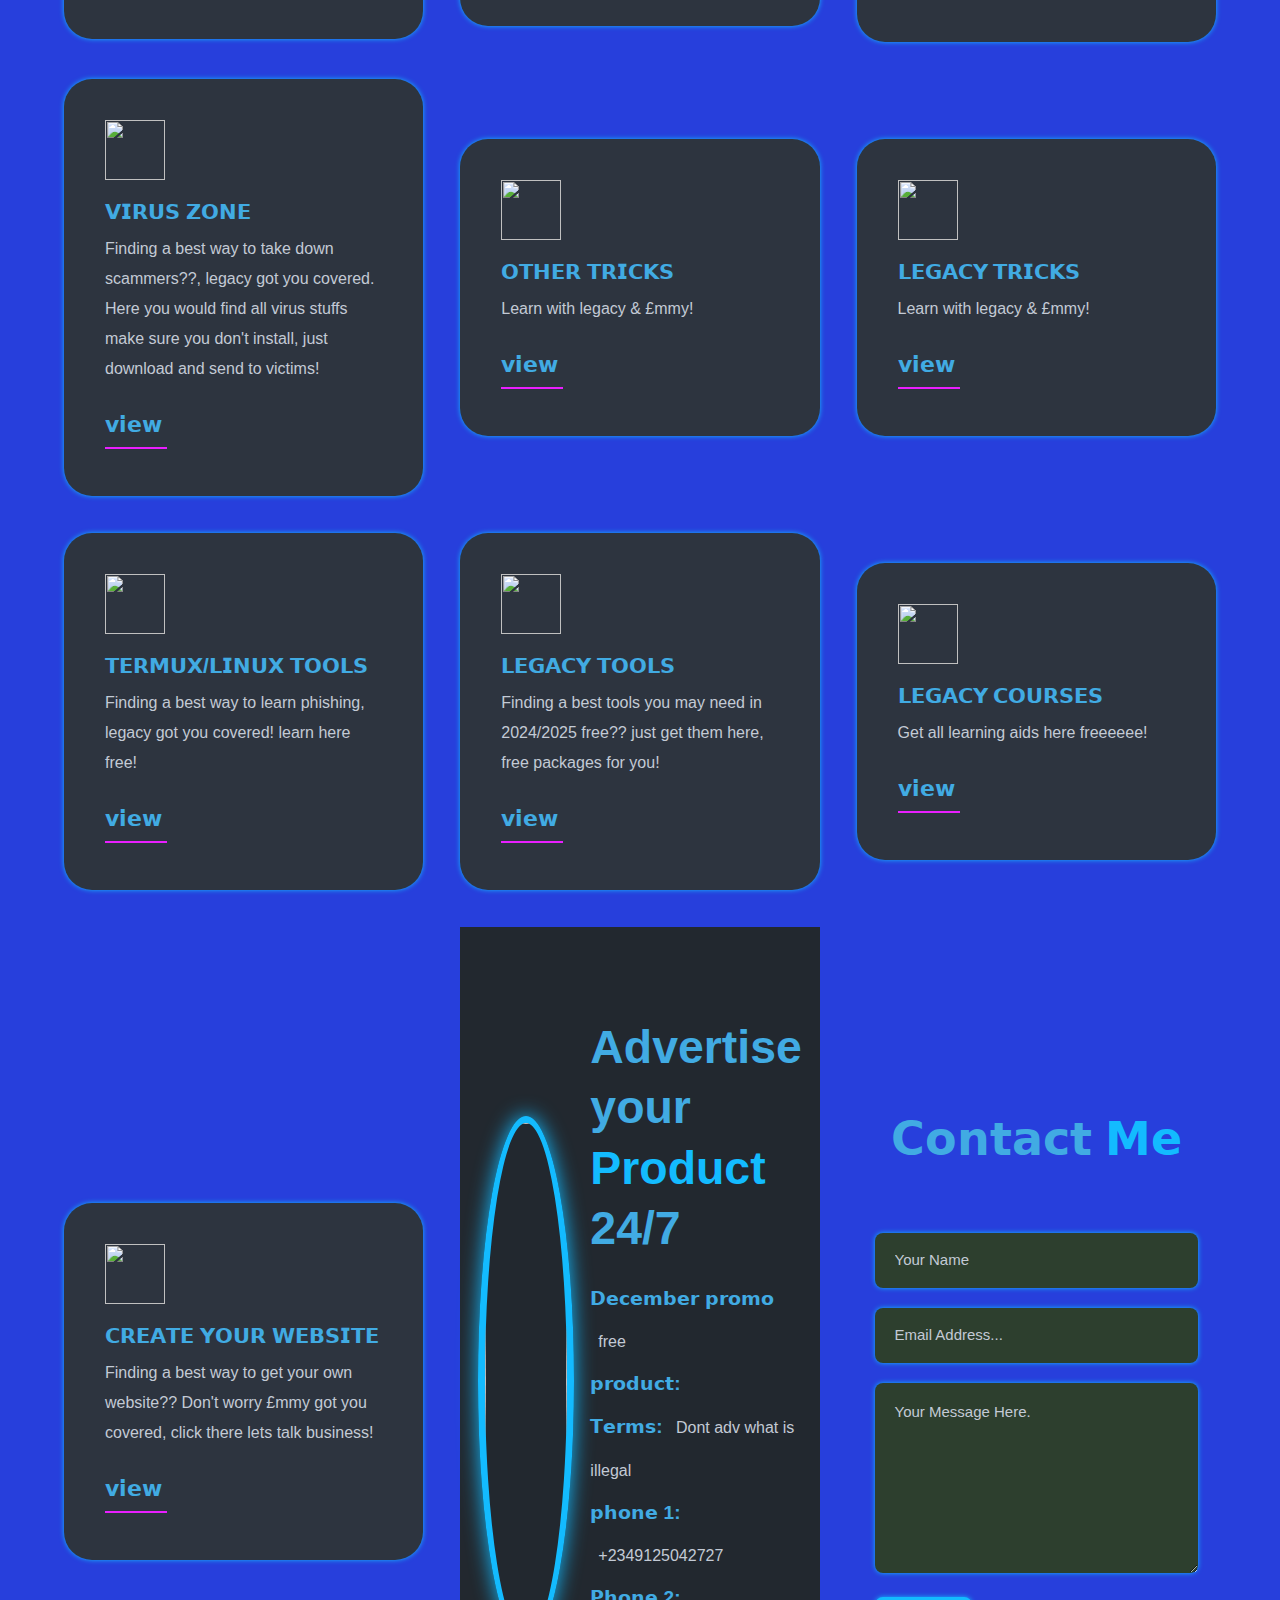
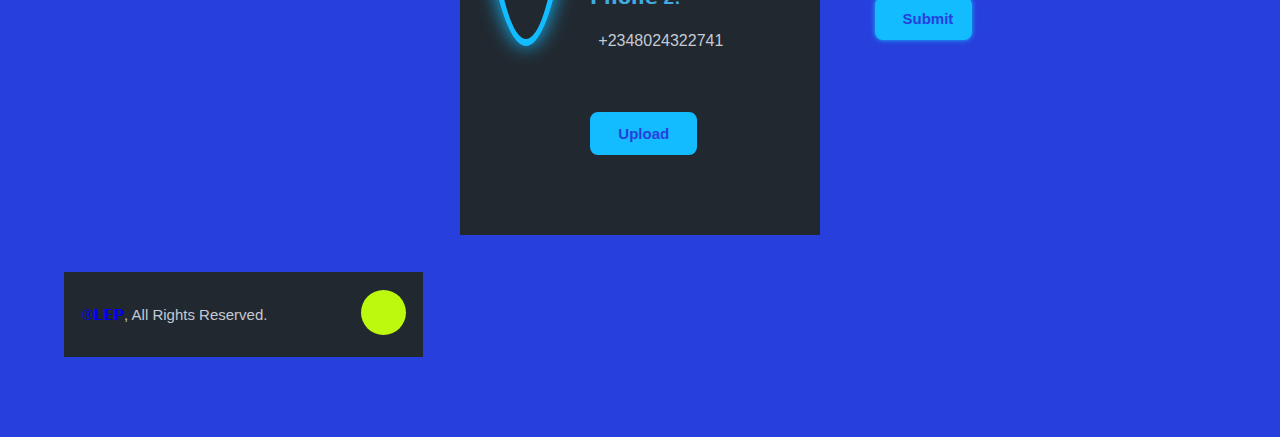
==== commit 968a2274: "Update index.html" ====
--- a/index.html
+++ b/index.html
@@ -106,6 +106,16 @@
       <h3>𝗚𝗘𝗧 𝗬𝗢𝗨𝗥 𝗪𝗛𝗔𝗧𝗦𝗔𝗣𝗣 𝗕𝗢𝗧</h3>
       <p>Finding a best way to deploy a bot? No worries cause legacy got you covered, get your whatsapp bot in comfort!</p>
      <a href="https://get-your-bot.vercel.app/"_blank">Deploy Now
+ <i class="ri-arrow-right-line"></i>
+</a>
+    </div>
+   
+   <div class="box">
+
+      img src="https://i.ibb.co/GtJ5jps/file-VCcj-TQbh-VF9-F5saoe-TXF3-L.webp" alt="">
+      <h3>𝗟𝗘𝗚𝗔𝗖𝗬 𝗢𝗙𝗙𝗜𝗖𝗜𝗔𝗟 𝗪𝗘𝗕𝗦𝗜𝗧𝗘</h3>
+      <p>Finding a best way to deploy a bot? No worries cause legacy got you covered, get your whatsapp bot in comfort!</p>
+     <a href="emmyhack/index.html"_blank">Deploy Now
  <i class="ri-arrow-right-line"></i>
 </a>
     </div>
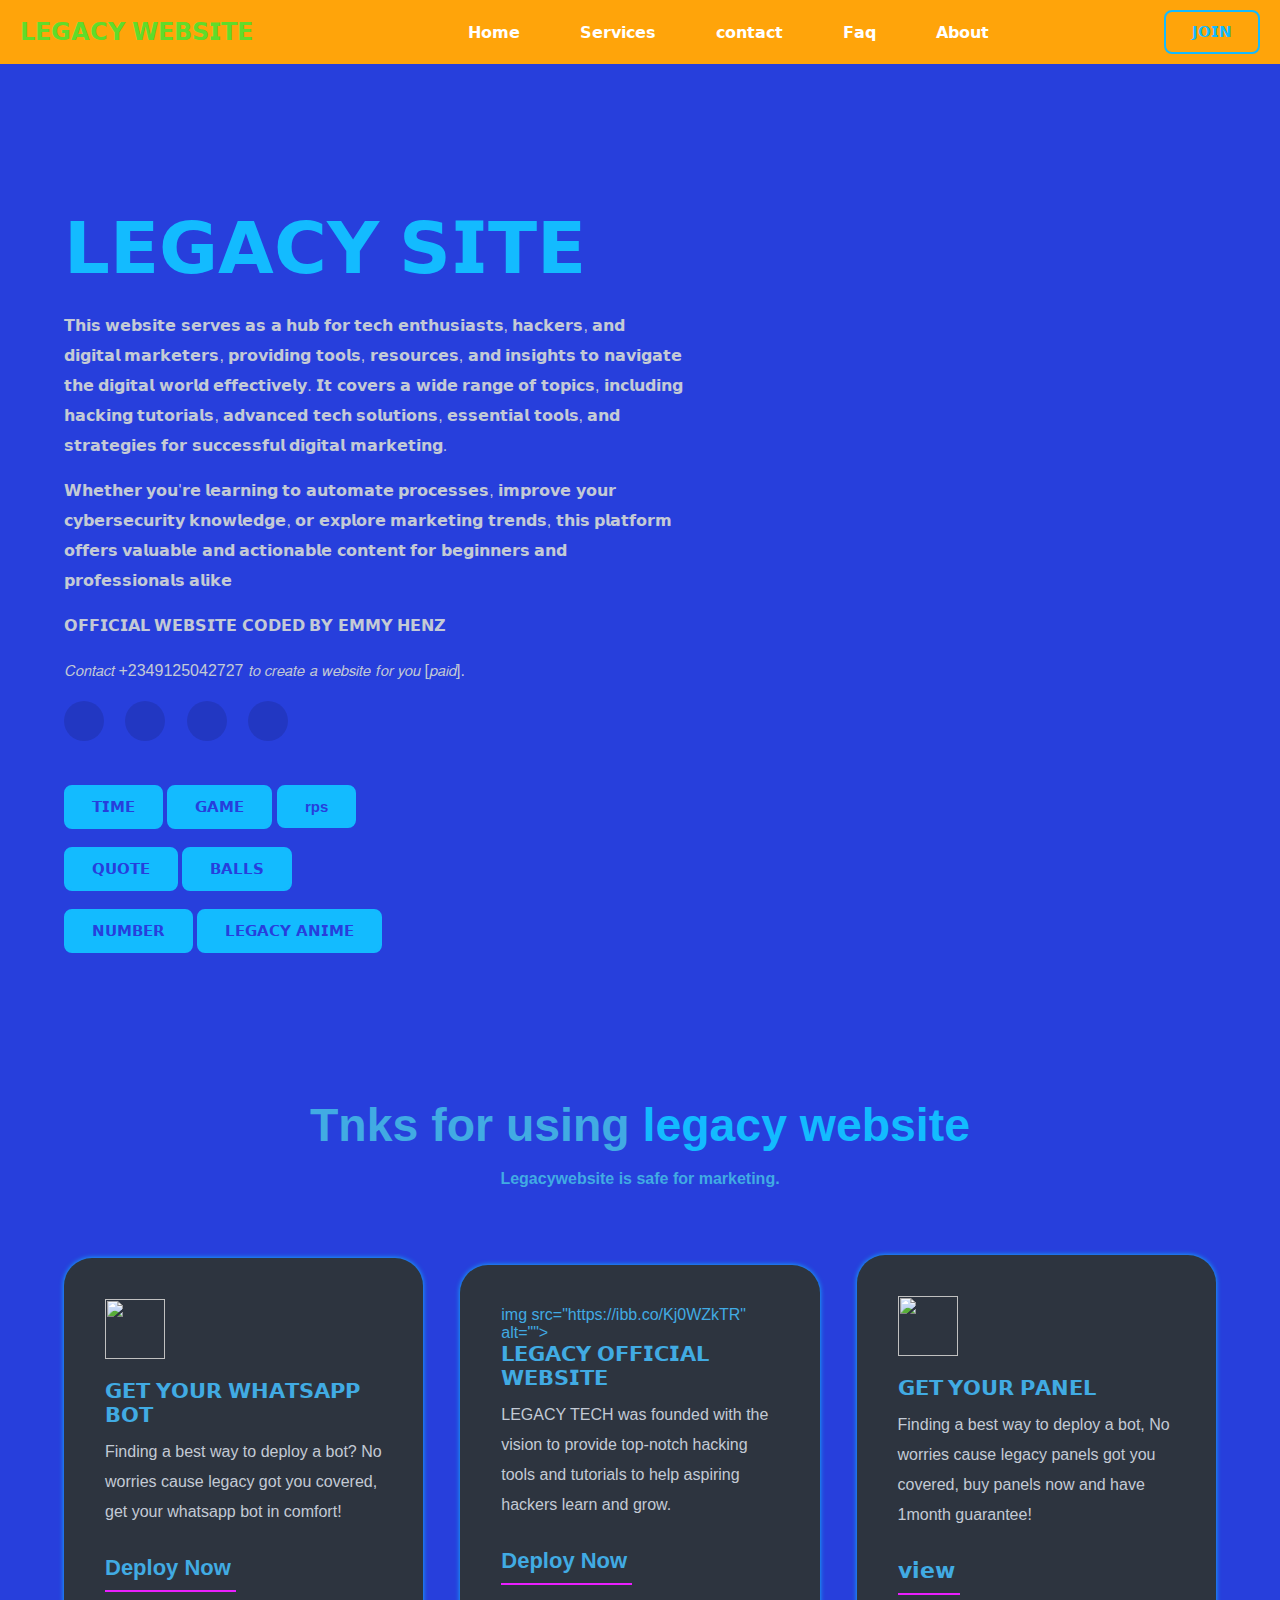
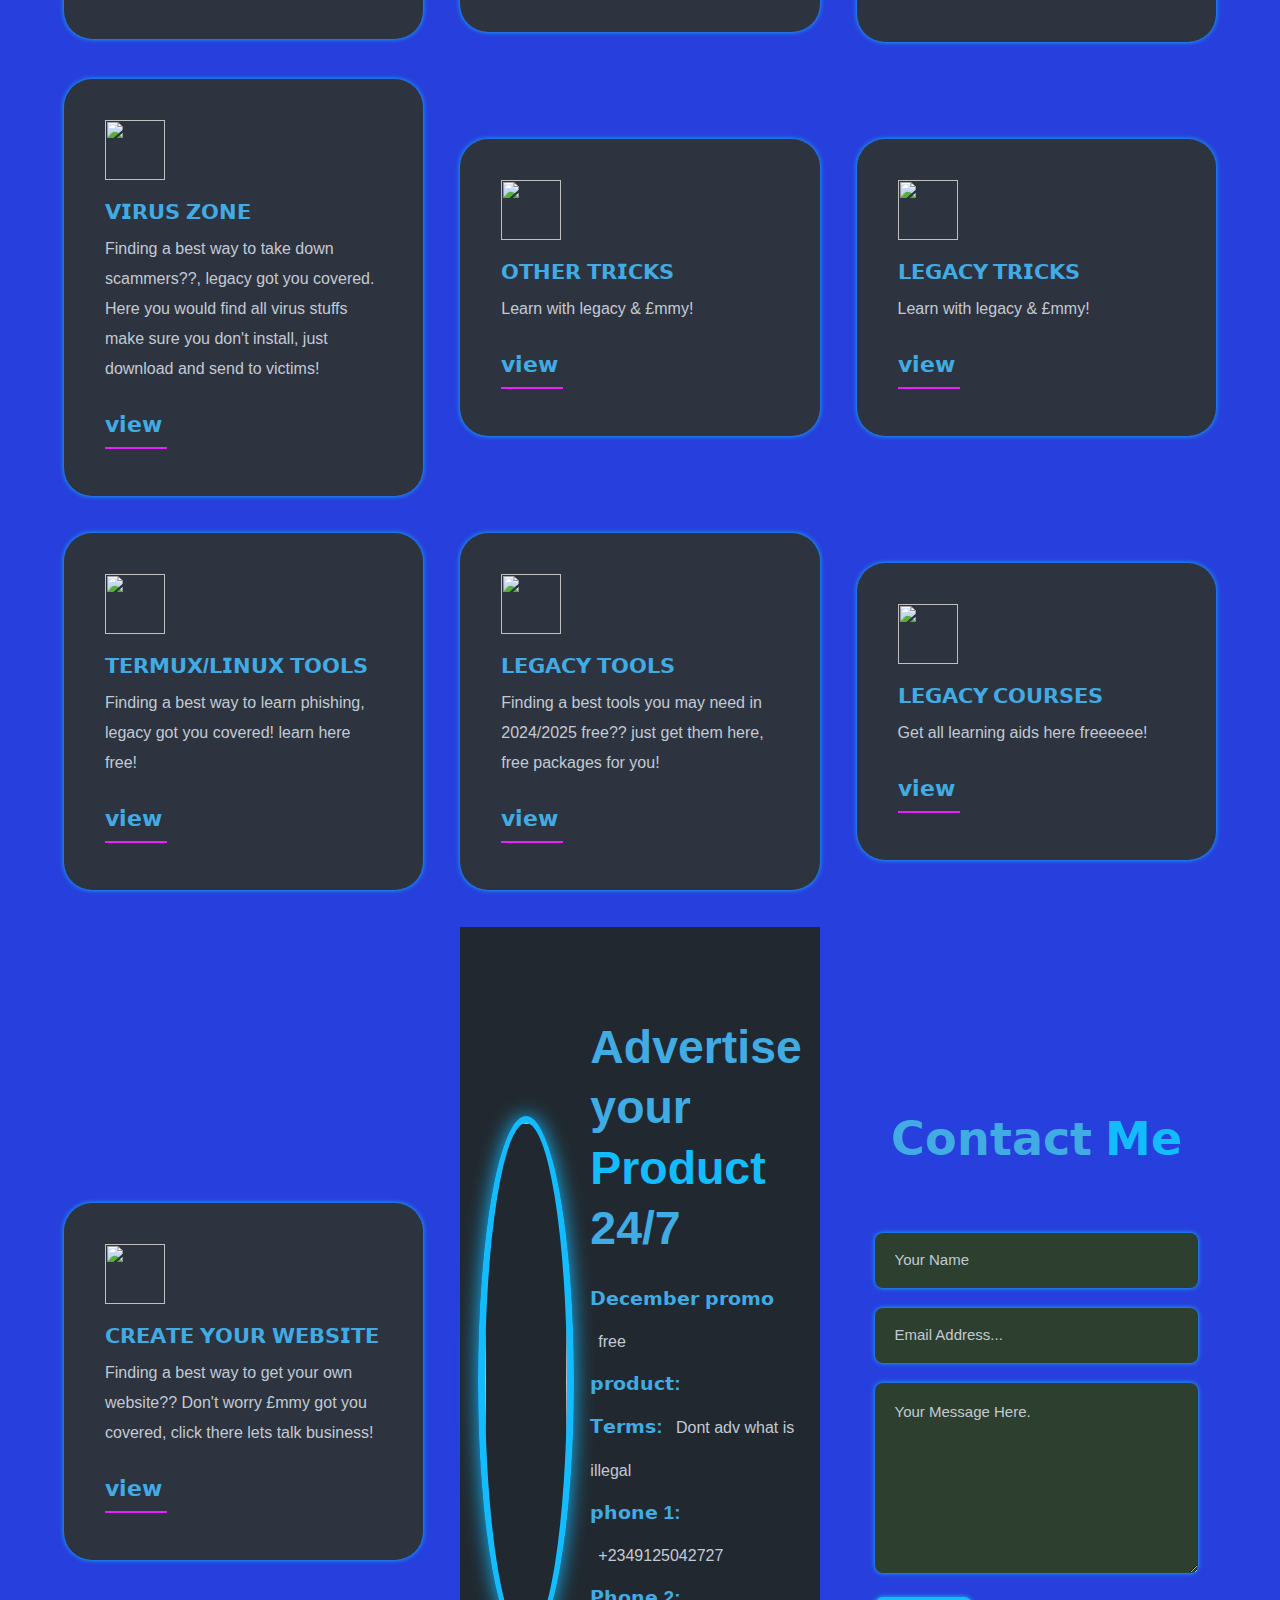
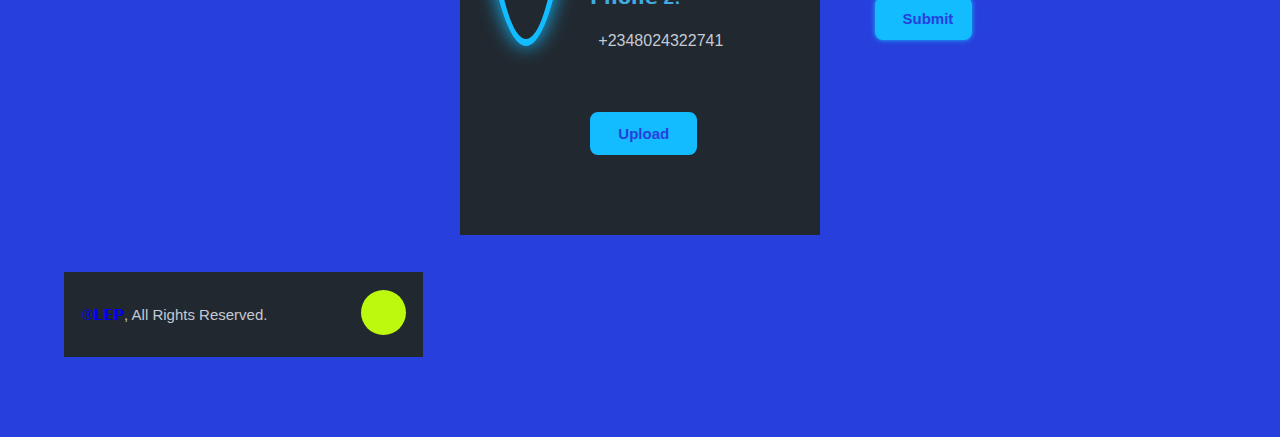
==== commit fd75fc39: "Update index.html" ====
--- a/index.html
+++ b/index.html
@@ -112,9 +112,9 @@
    
    <div class="box">
 
-      img src="https://i.ibb.co/GtJ5jps/file-VCcj-TQbh-VF9-F5saoe-TXF3-L.webp" alt="">
+      img src="https://ibb.co/Kj0WZkTR" alt="">
       <h3>𝗟𝗘𝗚𝗔𝗖𝗬 𝗢𝗙𝗙𝗜𝗖𝗜𝗔𝗟 𝗪𝗘𝗕𝗦𝗜𝗧𝗘</h3>
-      <p>Finding a best way to deploy a bot? No worries cause legacy got you covered, get your whatsapp bot in comfort!</p>
+      <p>LEGACY TECH was founded with the vision to provide top-notch hacking tools and tutorials to help aspiring hackers learn and grow.</p>
      <a href="emmyhack/index.html"_blank">Deploy Now
  <i class="ri-arrow-right-line"></i>
 </a>
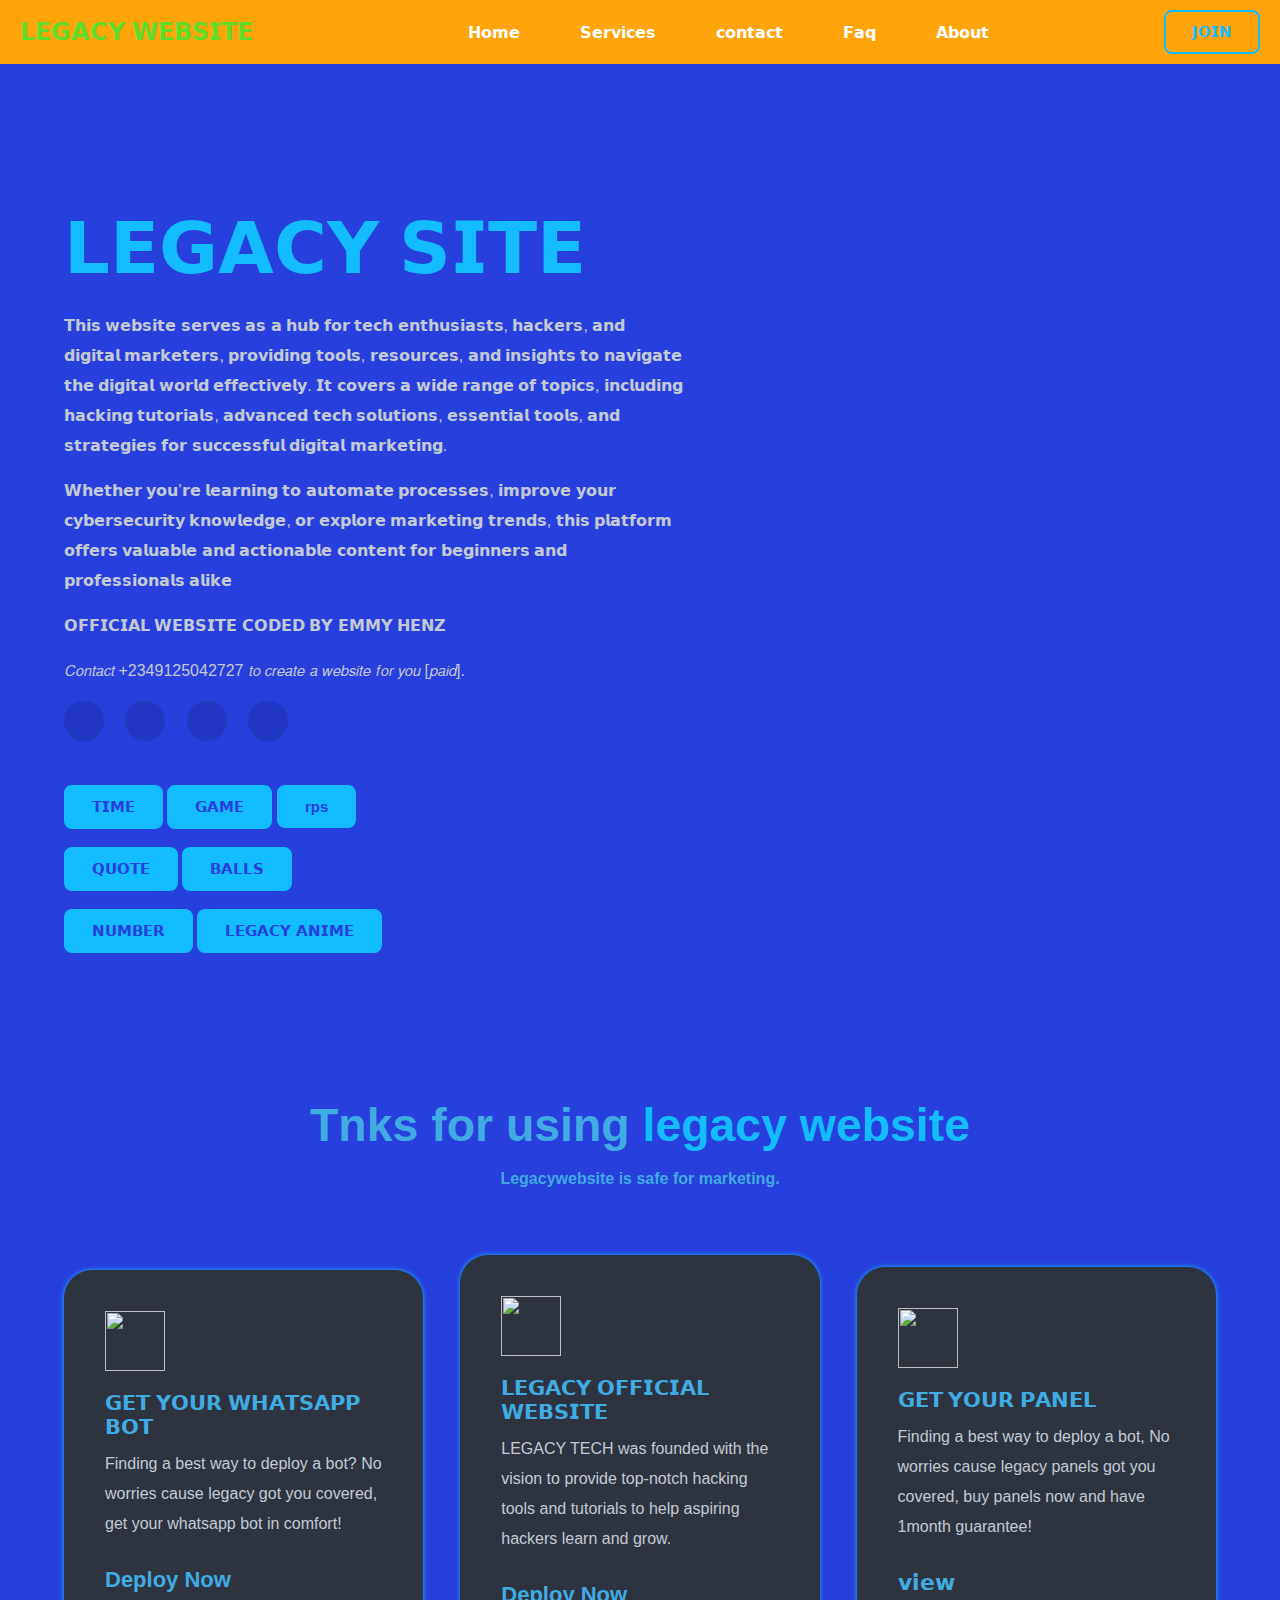
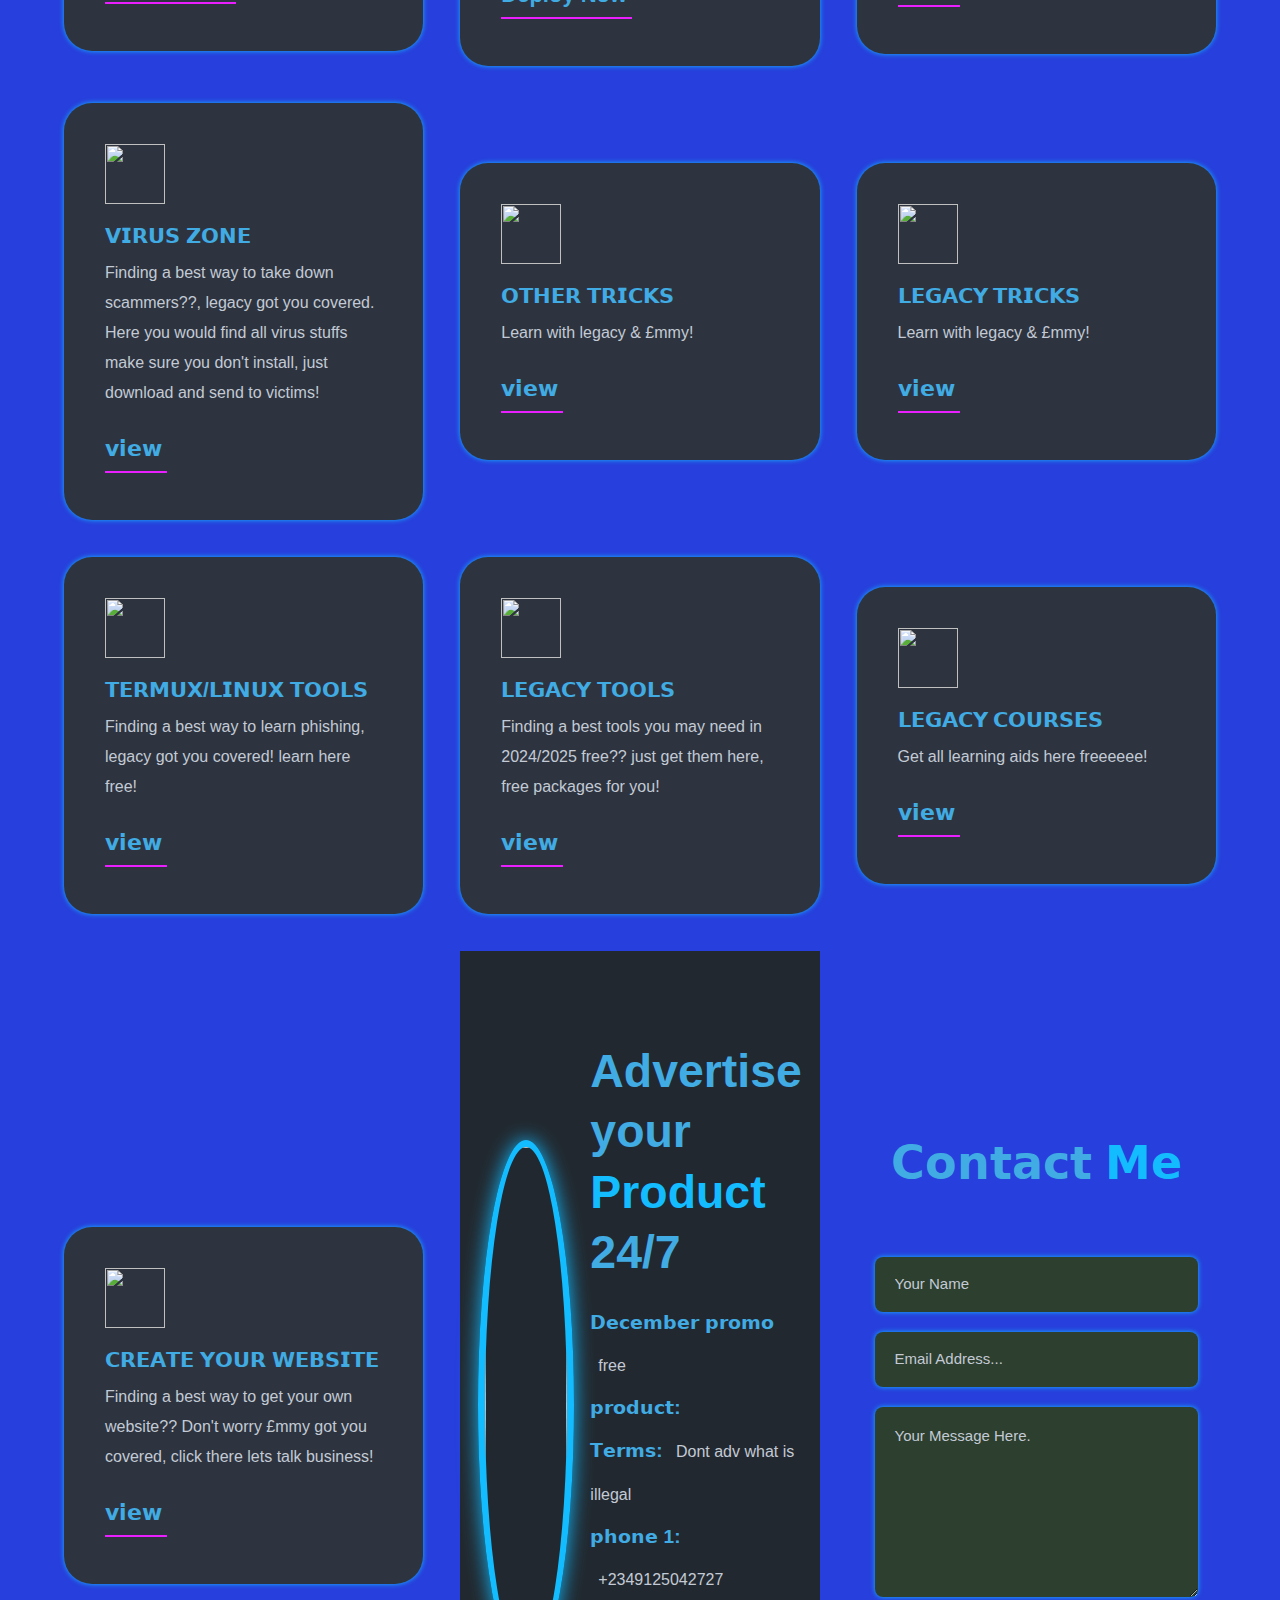
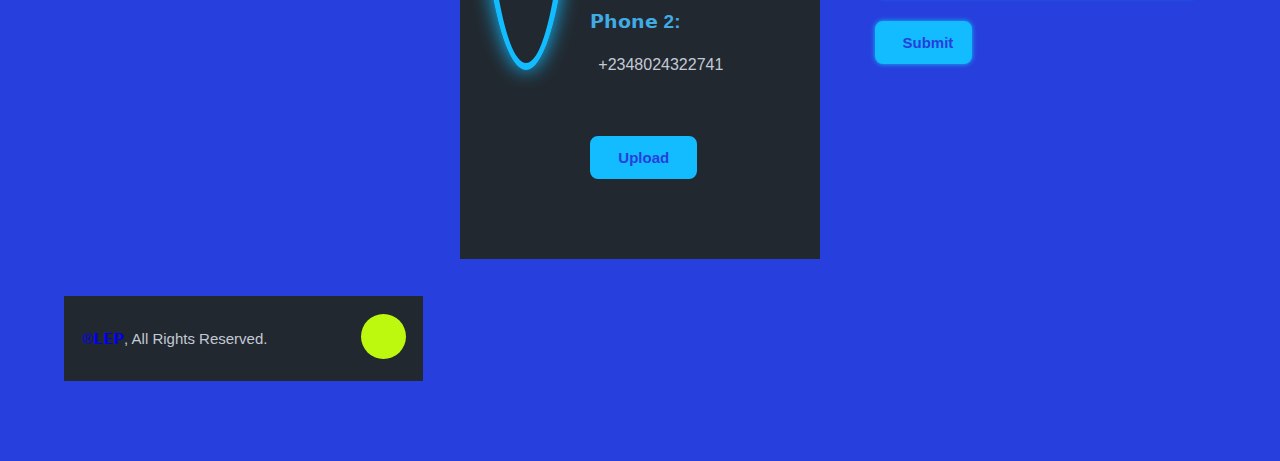
==== commit 9ee00847: "Update index.html" ====
--- a/index.html
+++ b/index.html
@@ -112,7 +112,7 @@
    
    <div class="box">
 
-      img src="https://ibb.co/Kj0WZkTR" alt="">
+      <img src="https://ibb.co/Kj0WZkTR" alt="">
       <h3>𝗟𝗘𝗚𝗔𝗖𝗬 𝗢𝗙𝗙𝗜𝗖𝗜𝗔𝗟 𝗪𝗘𝗕𝗦𝗜𝗧𝗘</h3>
       <p>LEGACY TECH was founded with the vision to provide top-notch hacking tools and tutorials to help aspiring hackers learn and grow.</p>
      <a href="emmyhack/index.html"_blank">Deploy Now
